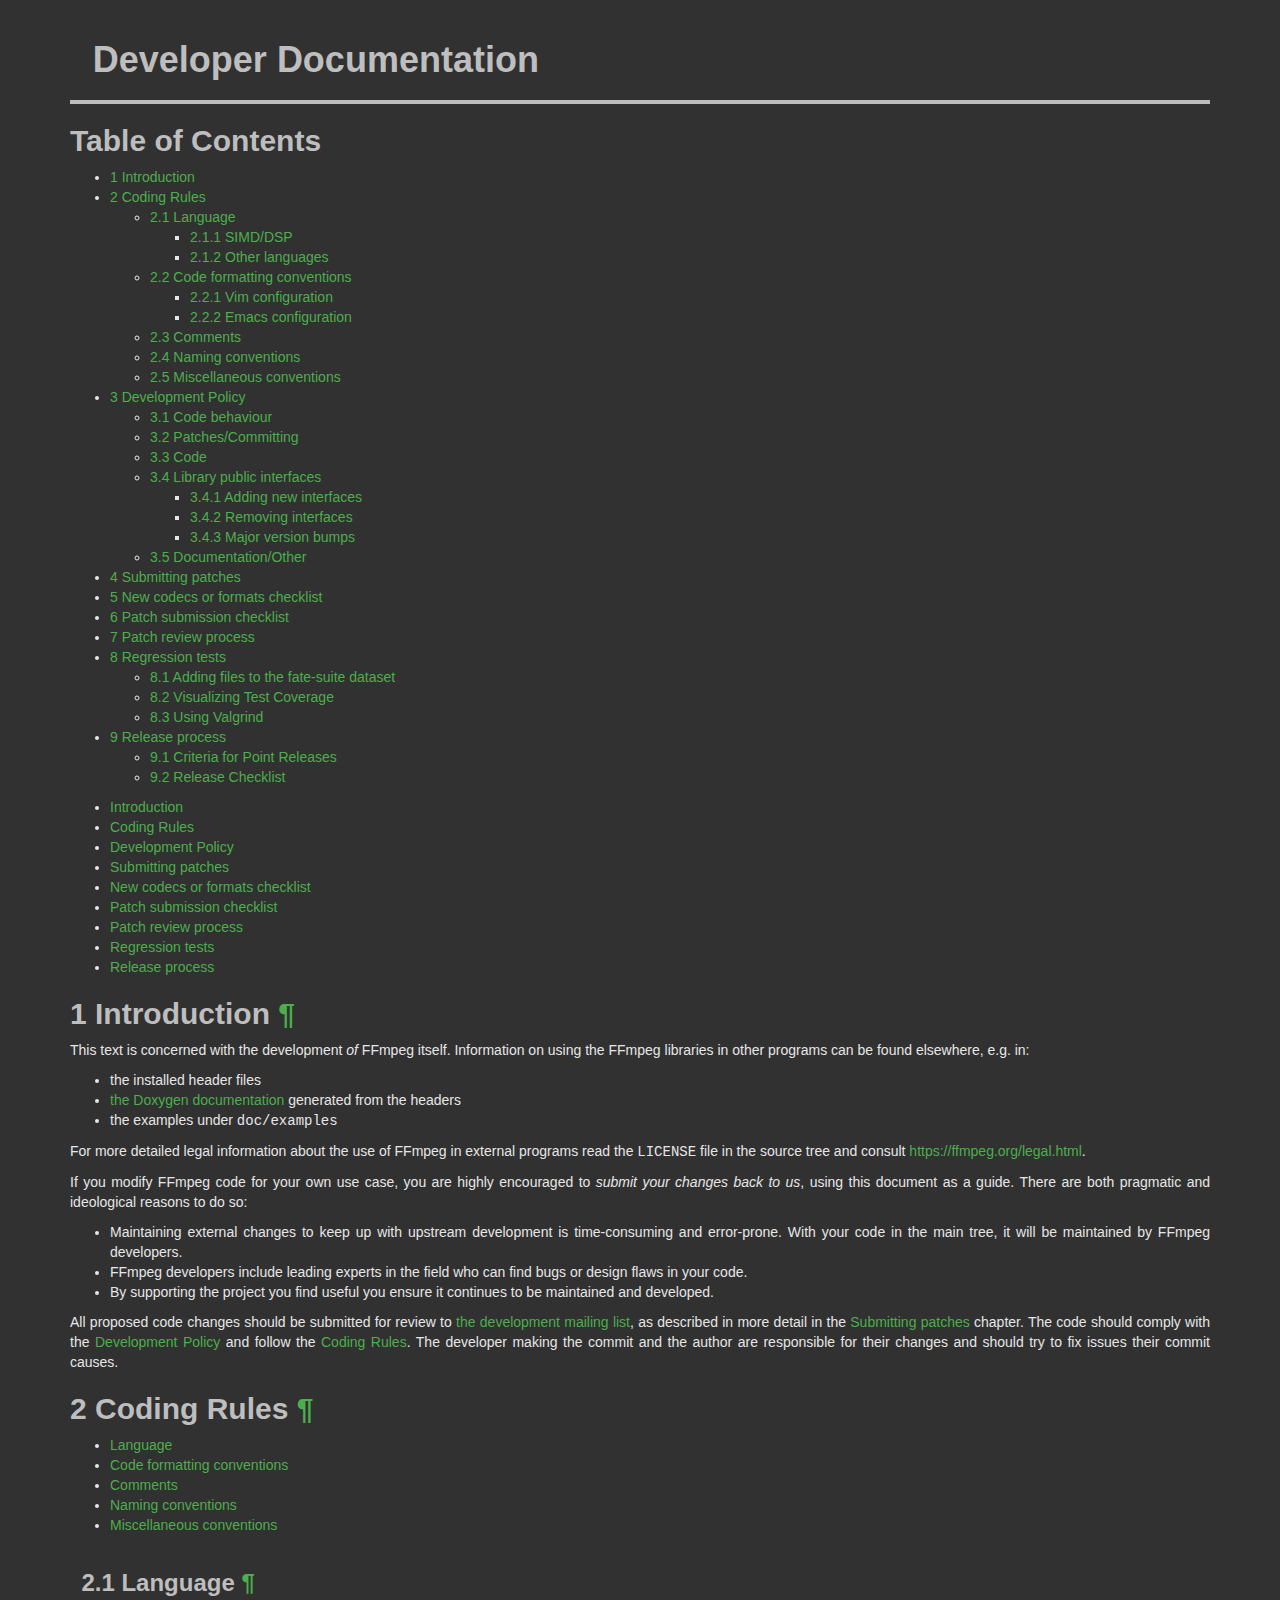
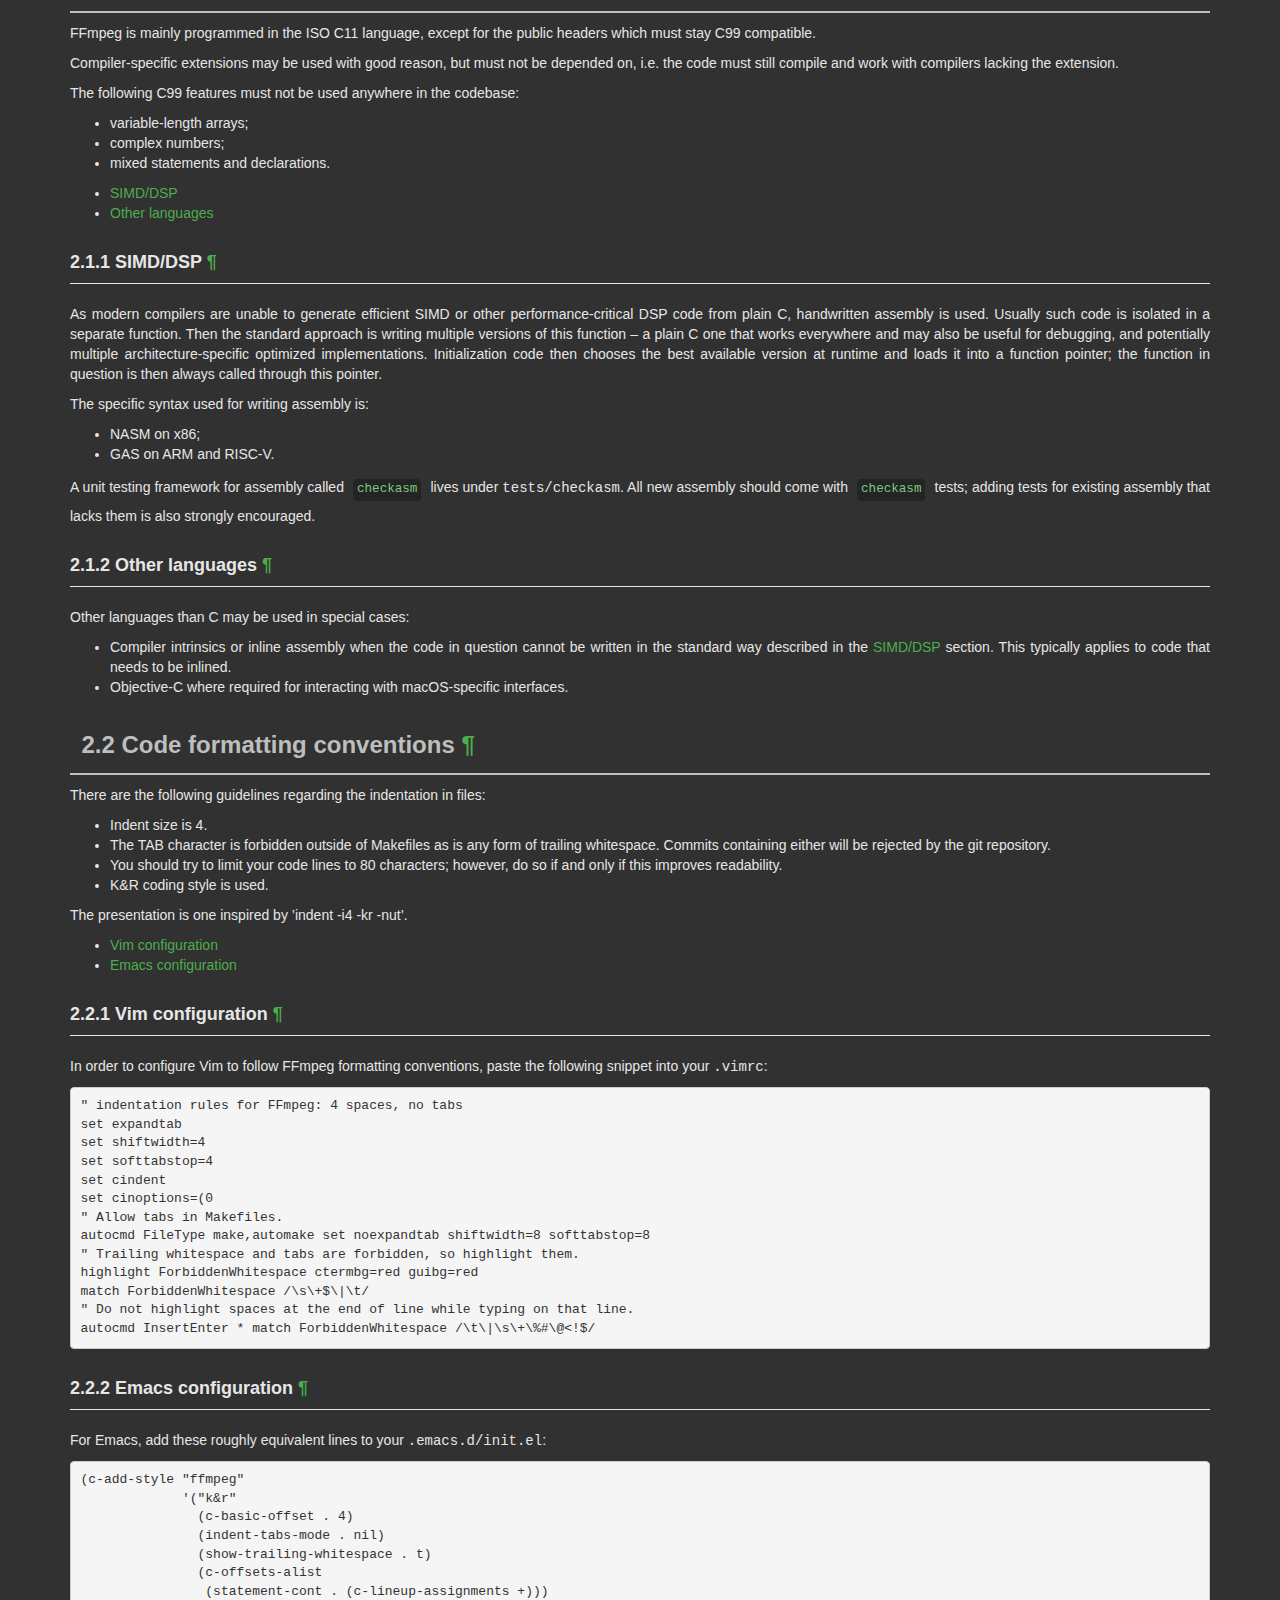
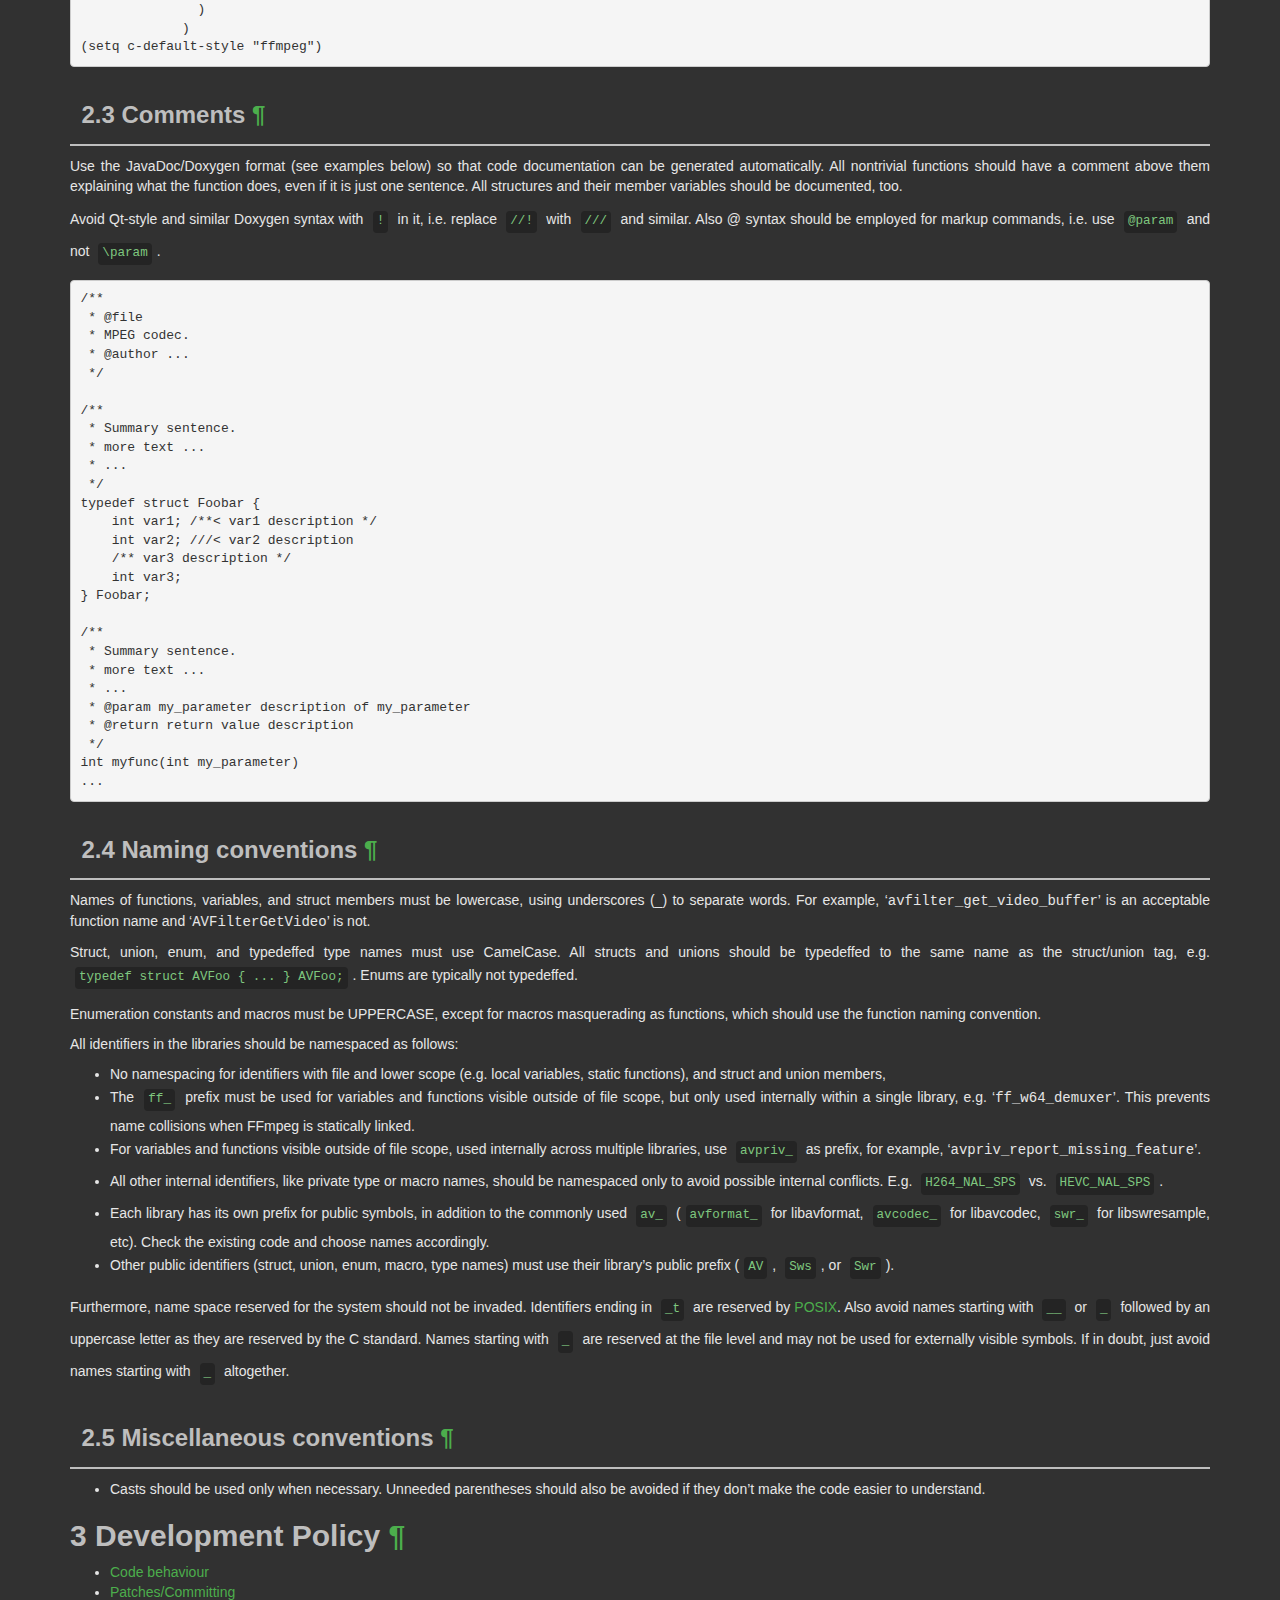
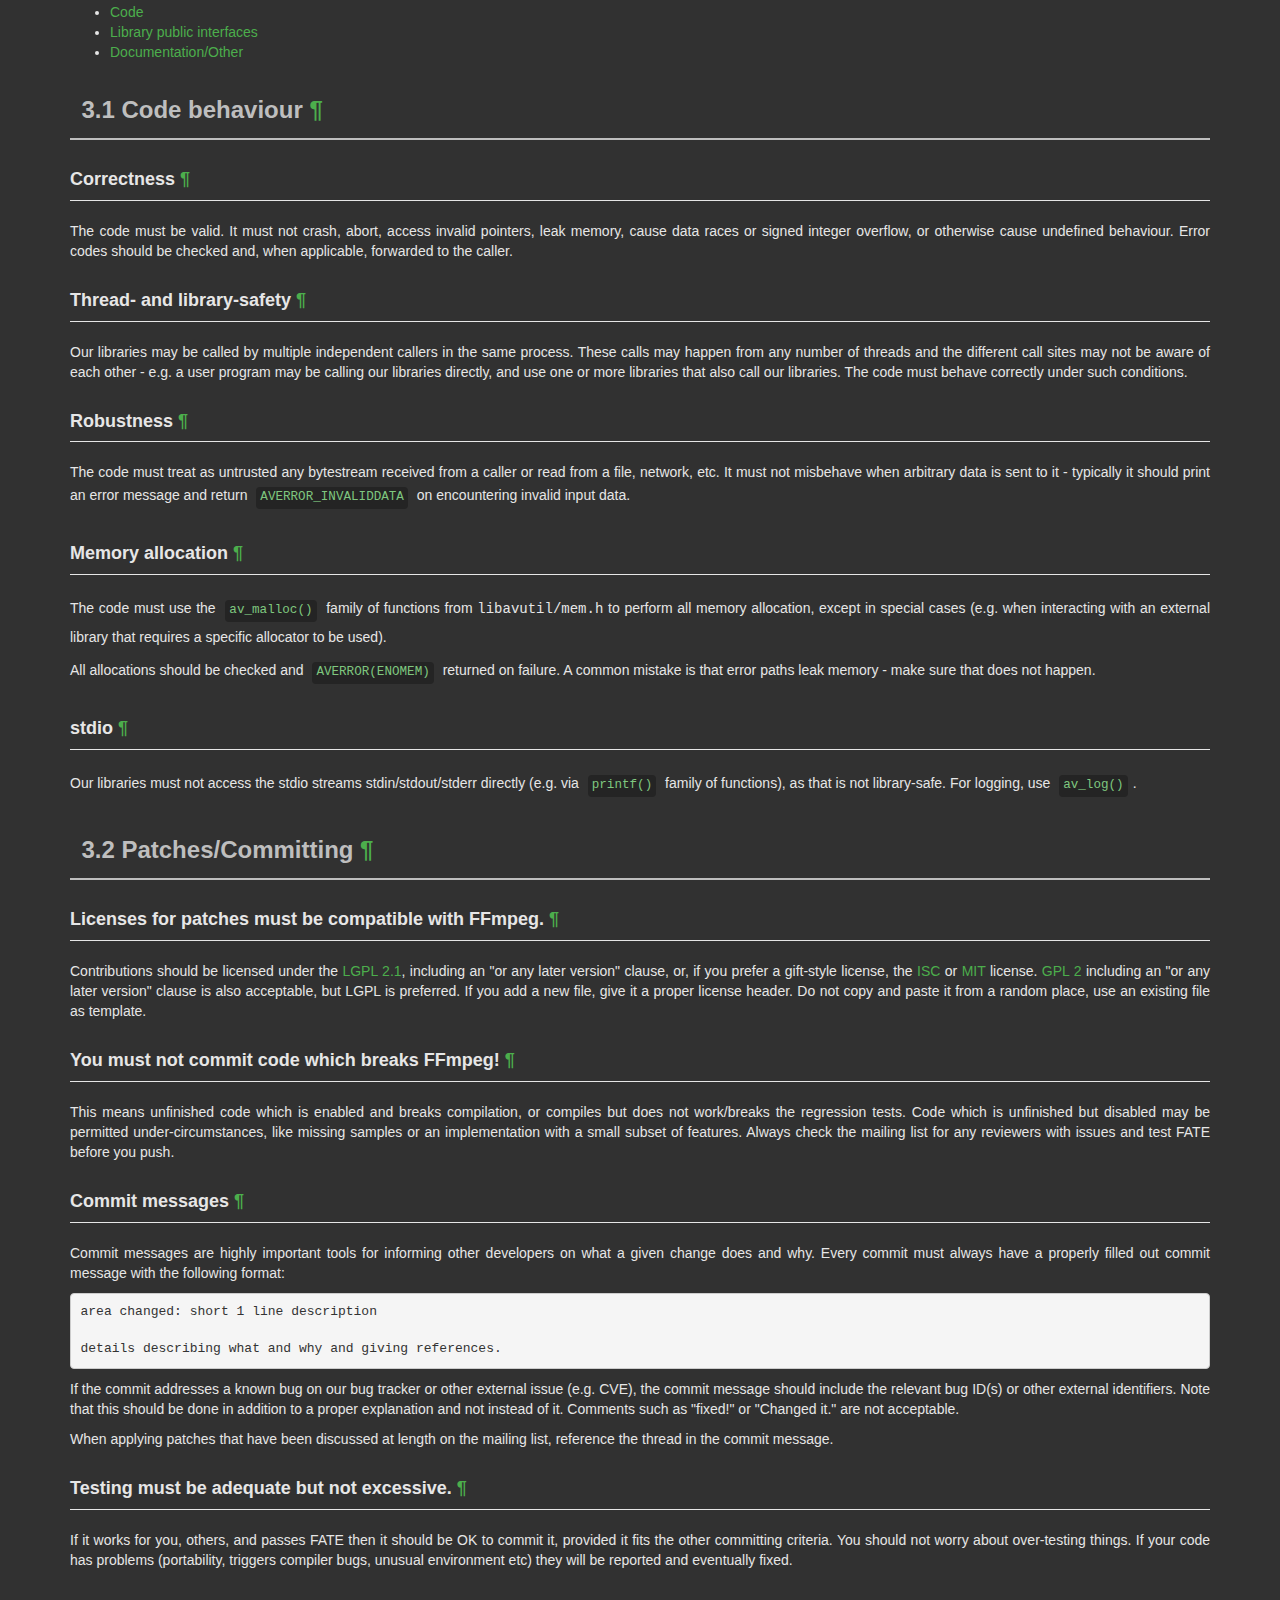
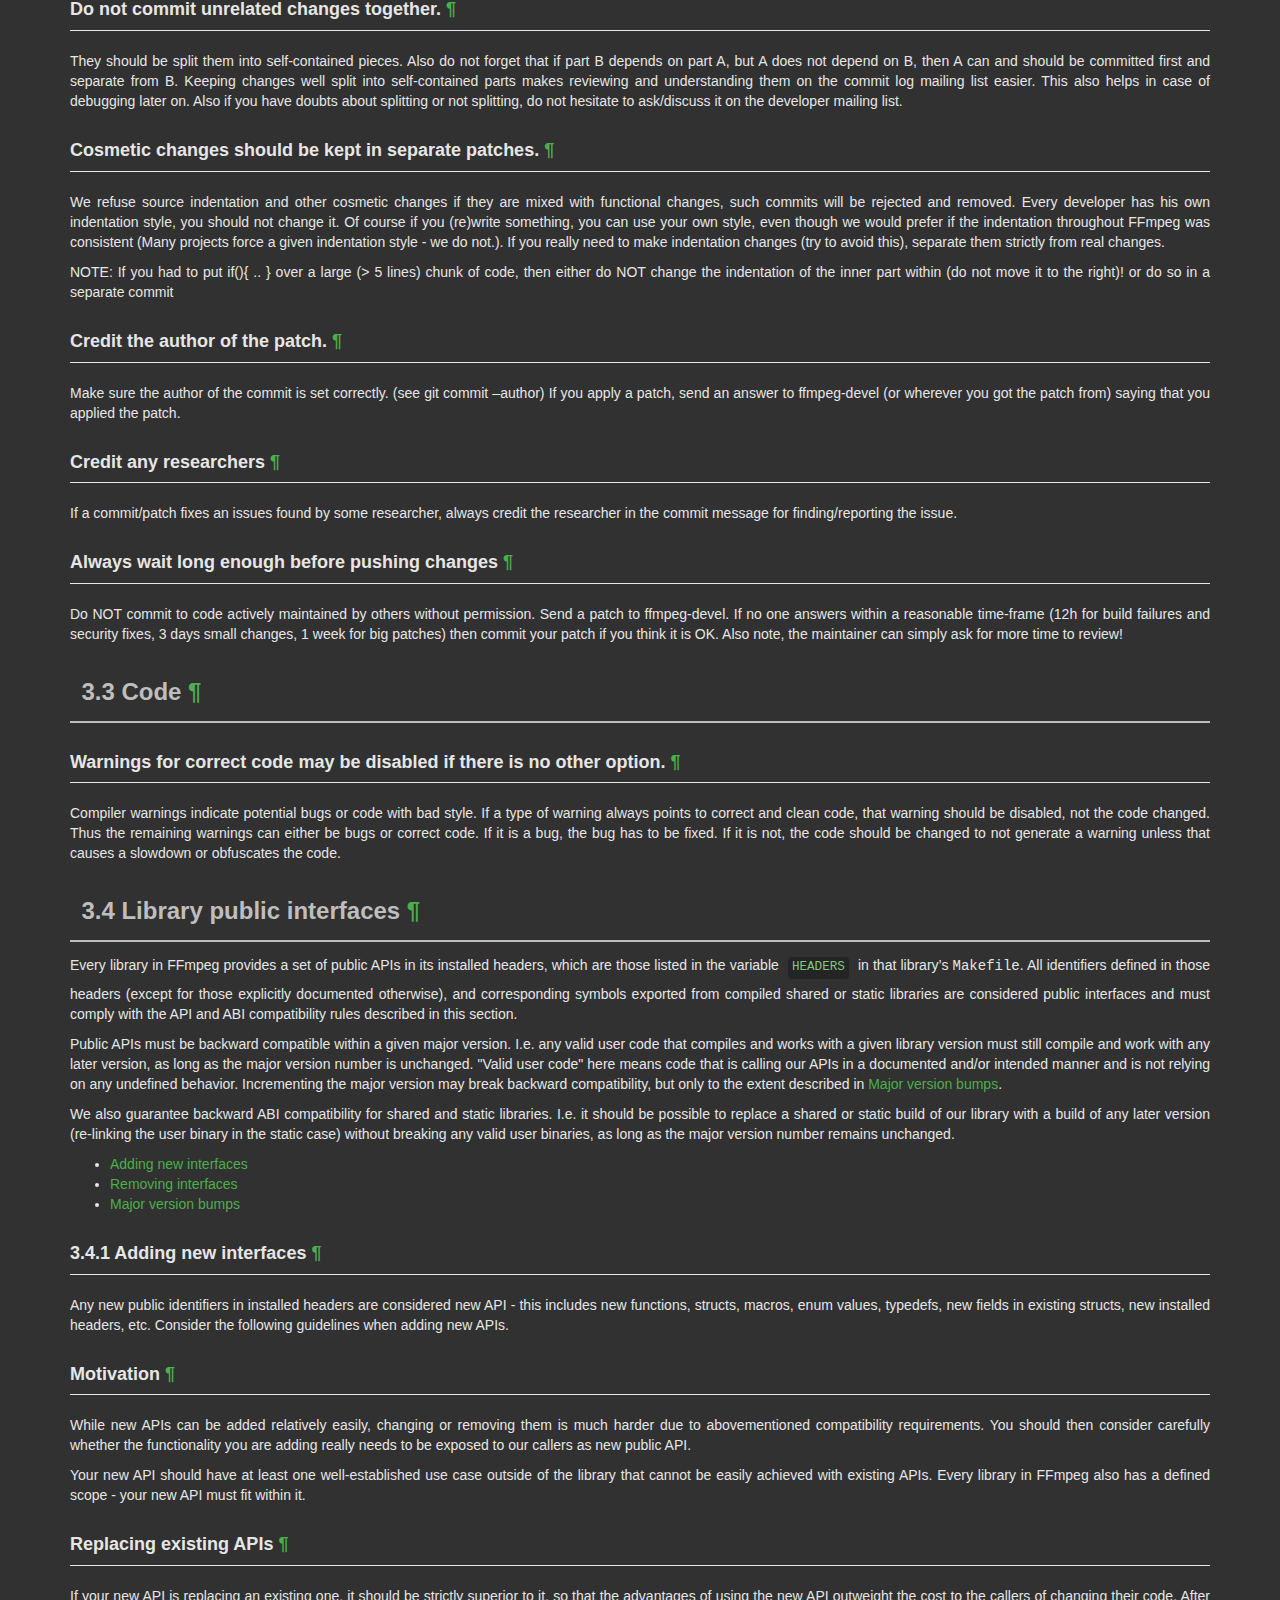
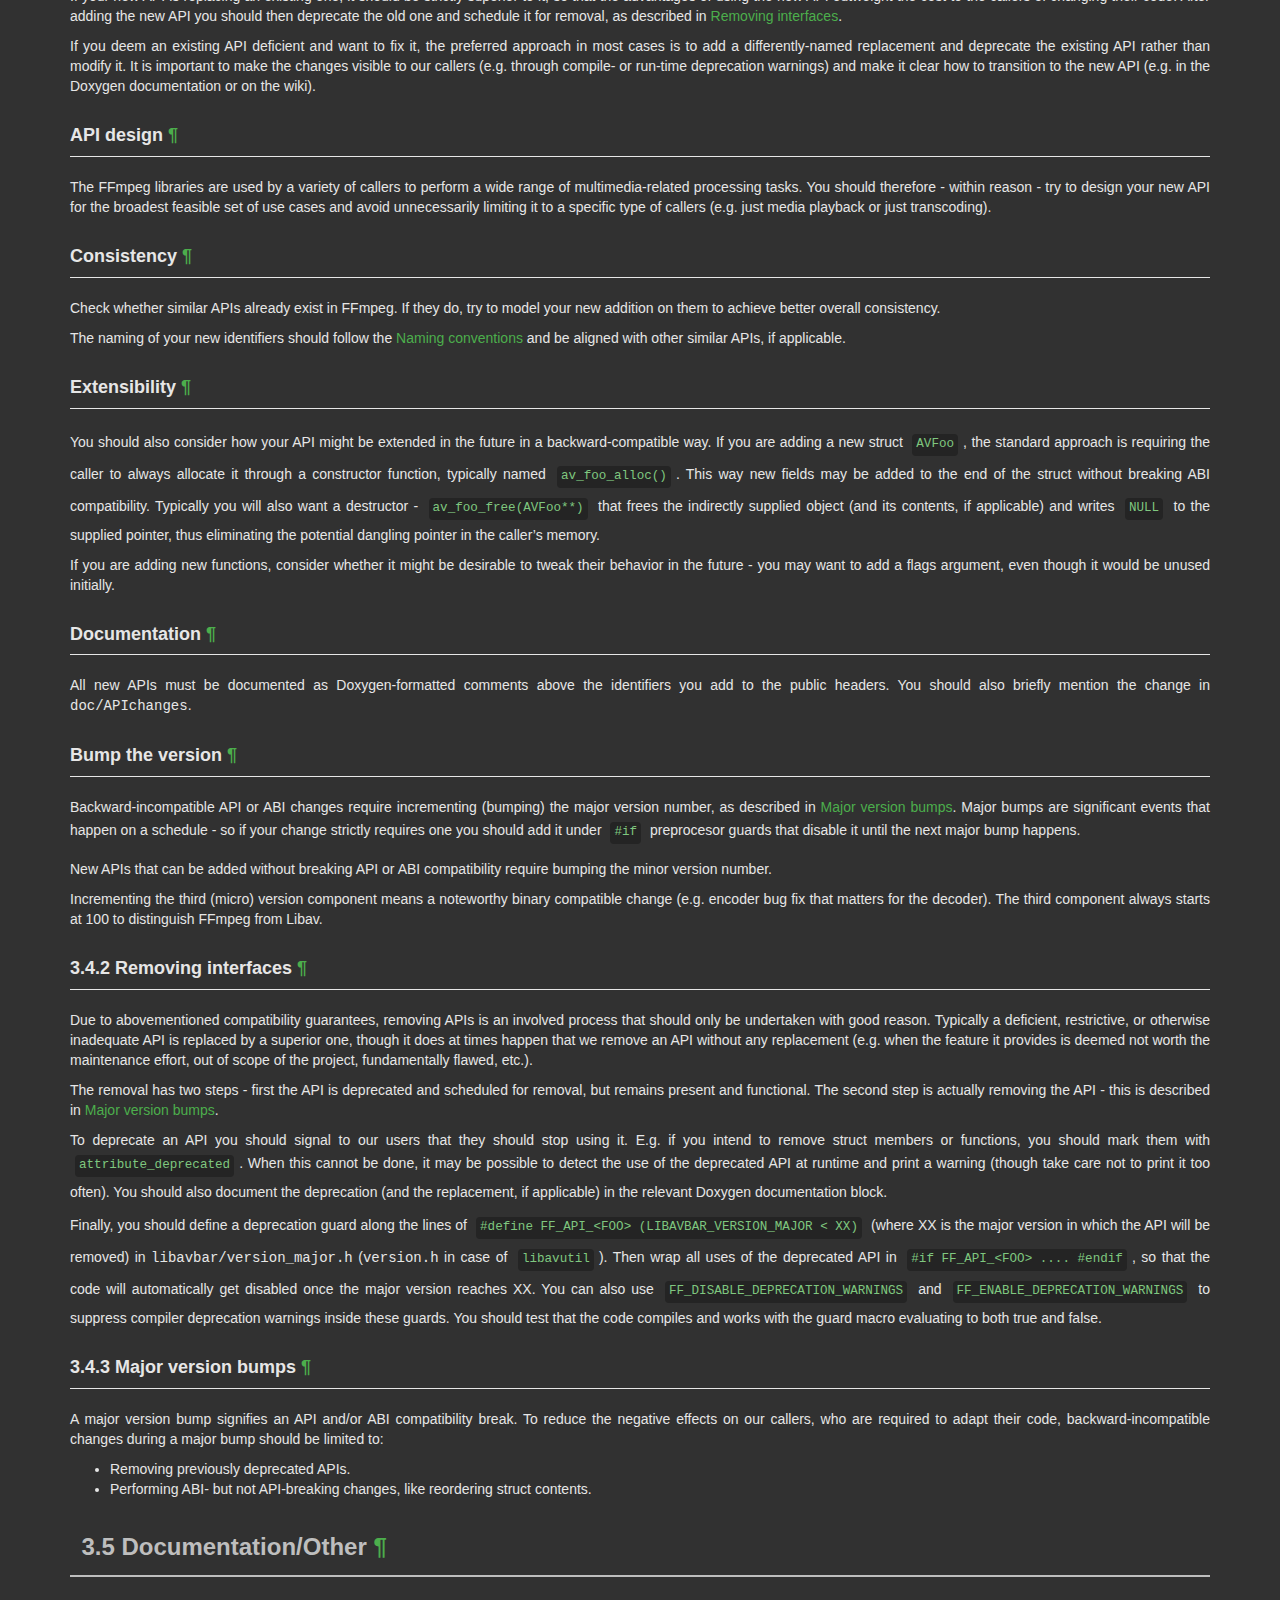
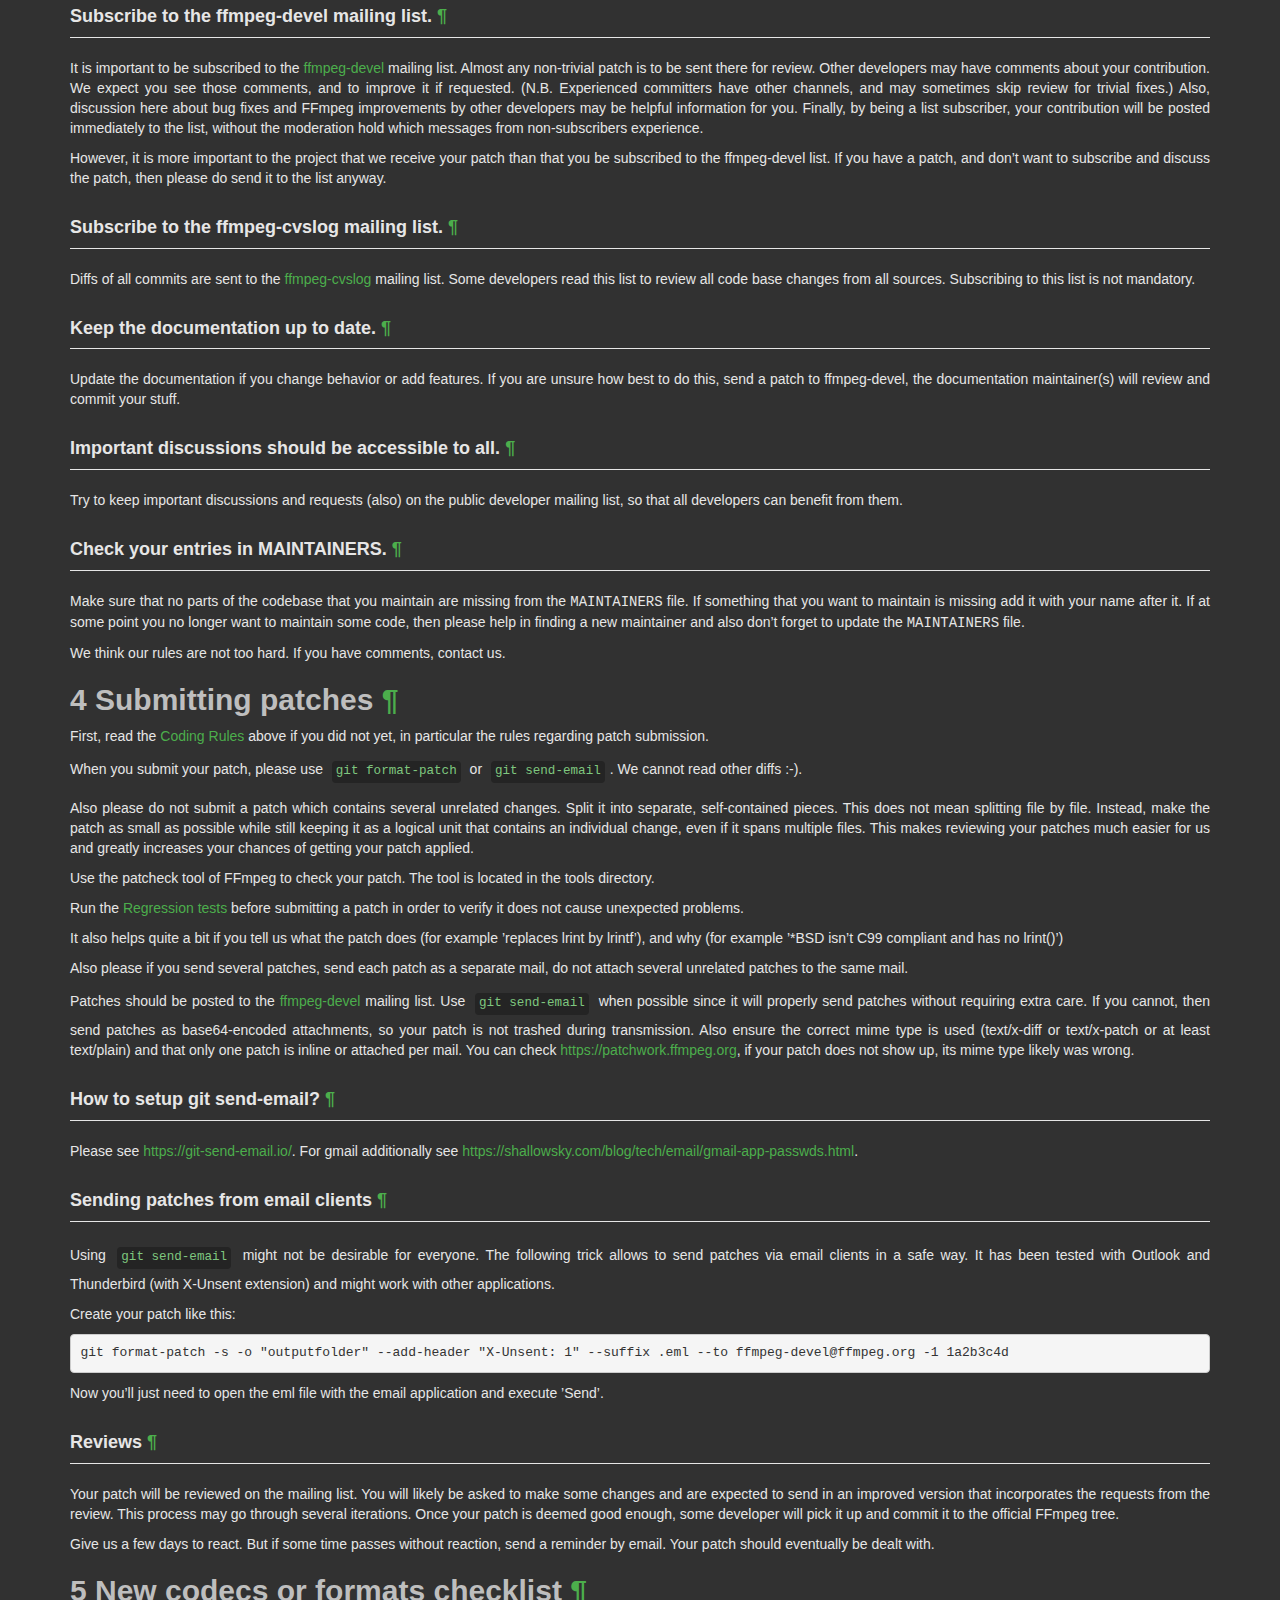
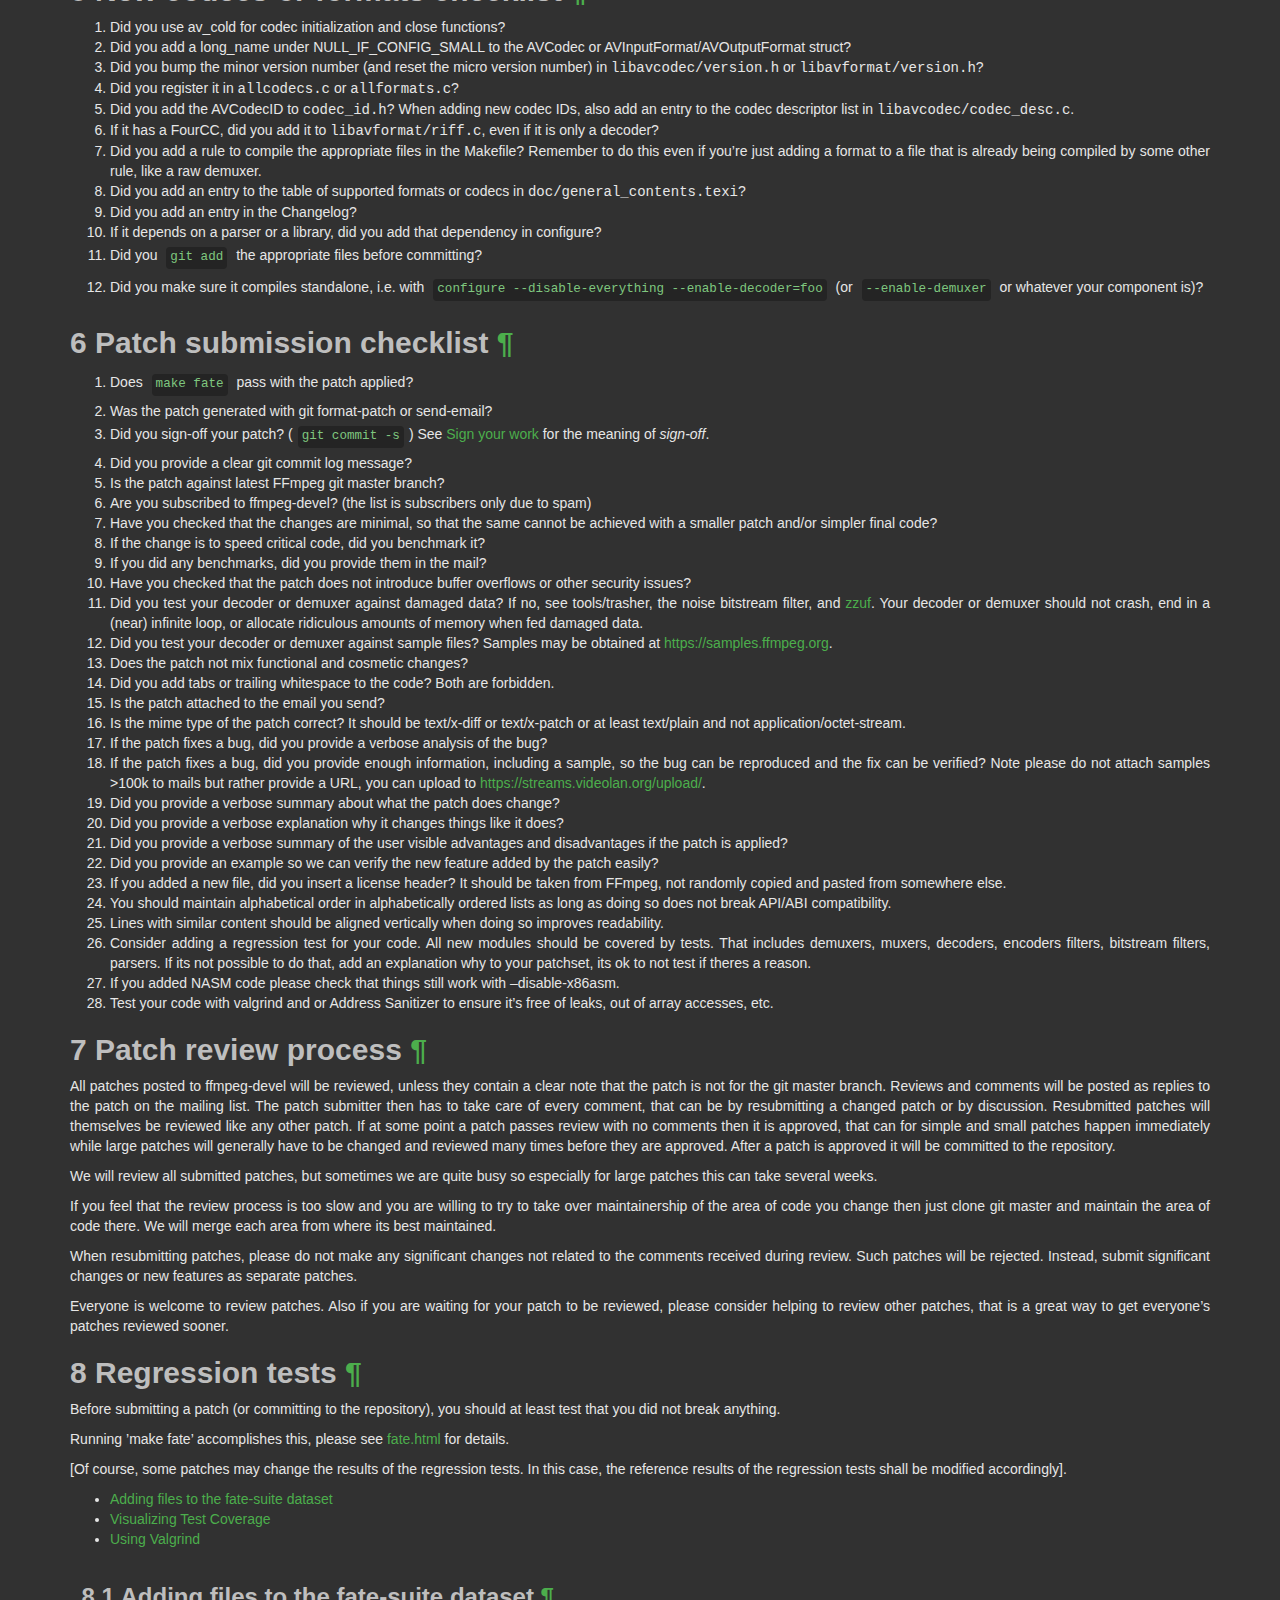
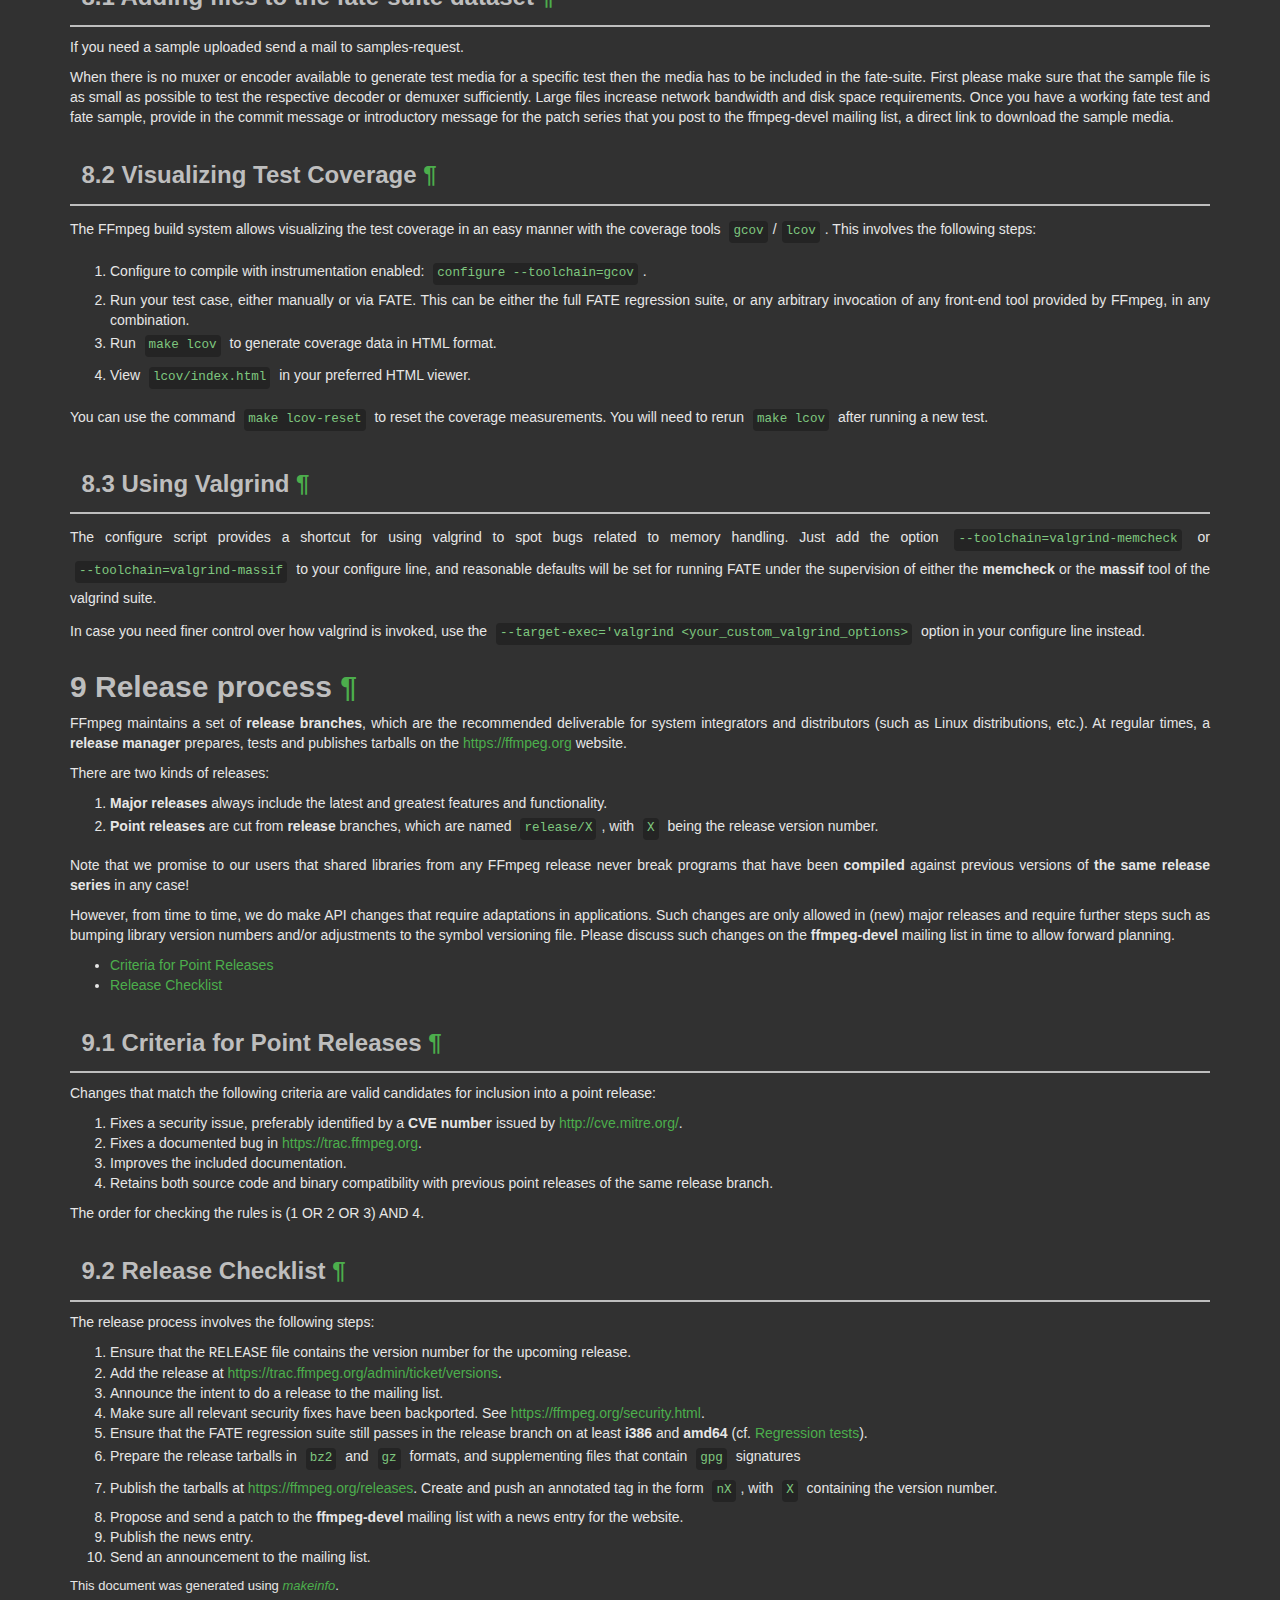
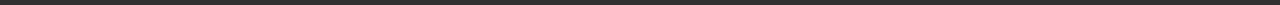
==== ffmpeg/doc/developer.html @ b0b139cc "update: include ffmpeg inside package" ====
<!DOCTYPE html PUBLIC "-//W3C//DTD HTML 4.01 Transitional//EN" "http://www.w3.org/TR/html4/loose.dtd">
<html>
<!-- Created by , GNU Texinfo 7.1 -->
  <head>
    <meta charset="utf-8">
    <title>
      Developer Documentation
    </title>
    <meta name="viewport" content="width=device-width,initial-scale=1.0">
    <link rel="stylesheet" type="text/css" href="bootstrap.min.css">
    <link rel="stylesheet" type="text/css" href="style.min.css">
  </head>
  <body>
    <div class="container">
      <h1>
      Developer Documentation
      </h1>


<div class="top-level-extent" id="SEC_Top">

<div class="element-contents" id="SEC_Contents">
<h2 class="contents-heading">Table of Contents</h2>

<div class="contents">

<ul class="toc-numbered-mark">
  <li><a id="toc-Introduction" href="#Introduction">1 Introduction</a></li>
  <li><a id="toc-Coding-Rules-1" href="#Coding-Rules-1">2 Coding Rules</a>
  <ul class="toc-numbered-mark">
    <li><a id="toc-Language" href="#Language">2.1 Language</a>
    <ul class="toc-numbered-mark">
      <li><a id="toc-SIMD_002fDSP-1" href="#SIMD_002fDSP-1">2.1.1 SIMD/DSP</a></li>
      <li><a id="toc-Other-languages" href="#Other-languages">2.1.2 Other languages</a></li>
    </ul></li>
    <li><a id="toc-Code-formatting-conventions" href="#Code-formatting-conventions">2.2 Code formatting conventions</a>
    <ul class="toc-numbered-mark">
      <li><a id="toc-Vim-configuration" href="#Vim-configuration">2.2.1 Vim configuration</a></li>
      <li><a id="toc-Emacs-configuration" href="#Emacs-configuration">2.2.2 Emacs configuration</a></li>
    </ul></li>
    <li><a id="toc-Comments" href="#Comments">2.3 Comments</a></li>
    <li><a id="toc-Naming-conventions-1" href="#Naming-conventions-1">2.4 Naming conventions</a></li>
    <li><a id="toc-Miscellaneous-conventions" href="#Miscellaneous-conventions">2.5 Miscellaneous conventions</a></li>
  </ul></li>
  <li><a id="toc-Development-Policy-1" href="#Development-Policy-1">3 Development Policy</a>
  <ul class="toc-numbered-mark">
    <li><a id="toc-Code-behaviour" href="#Code-behaviour">3.1 Code behaviour</a></li>
    <li><a id="toc-Patches_002fCommitting" href="#Patches_002fCommitting">3.2 Patches/Committing</a></li>
    <li><a id="toc-Code" href="#Code">3.3 Code</a></li>
    <li><a id="toc-Library-public-interfaces" href="#Library-public-interfaces">3.4 Library public interfaces</a>
    <ul class="toc-numbered-mark">
      <li><a id="toc-Adding-new-interfaces" href="#Adding-new-interfaces">3.4.1 Adding new interfaces</a></li>
      <li><a id="toc-Removing-interfaces-1" href="#Removing-interfaces-1">3.4.2 Removing interfaces</a></li>
      <li><a id="toc-Major-version-bumps-1" href="#Major-version-bumps-1">3.4.3 Major version bumps</a></li>
    </ul></li>
    <li><a id="toc-Documentation_002fOther" href="#Documentation_002fOther">3.5 Documentation/Other</a></li>
  </ul></li>
  <li><a id="toc-Submitting-patches-1" href="#Submitting-patches-1">4 Submitting patches</a></li>
  <li><a id="toc-New-codecs-or-formats-checklist" href="#New-codecs-or-formats-checklist">5 New codecs or formats checklist</a></li>
  <li><a id="toc-Patch-submission-checklist" href="#Patch-submission-checklist">6 Patch submission checklist</a></li>
  <li><a id="toc-Patch-review-process" href="#Patch-review-process">7 Patch review process</a></li>
  <li><a id="toc-Regression-tests-1" href="#Regression-tests-1">8 Regression tests</a>
  <ul class="toc-numbered-mark">
    <li><a id="toc-Adding-files-to-the-fate_002dsuite-dataset" href="#Adding-files-to-the-fate_002dsuite-dataset">8.1 Adding files to the fate-suite dataset</a></li>
    <li><a id="toc-Visualizing-Test-Coverage" href="#Visualizing-Test-Coverage">8.2 Visualizing Test Coverage</a></li>
    <li><a id="toc-Using-Valgrind" href="#Using-Valgrind">8.3 Using Valgrind</a></li>
  </ul></li>
  <li><a id="toc-Release-process-1" href="#Release-process-1">9 Release process</a>
  <ul class="toc-numbered-mark">
    <li><a id="toc-Criteria-for-Point-Releases-1" href="#Criteria-for-Point-Releases-1">9.1 Criteria for Point Releases</a></li>
    <li><a id="toc-Release-Checklist" href="#Release-Checklist">9.2 Release Checklist</a></li>
  </ul></li>
</ul>
</div>
</div>

<ul class="mini-toc">
<li><a href="#Introduction" accesskey="1">Introduction</a></li>
<li><a href="#Coding-Rules-1" accesskey="2">Coding Rules</a></li>
<li><a href="#Development-Policy-1" accesskey="3">Development Policy</a></li>
<li><a href="#Submitting-patches-1" accesskey="4">Submitting patches</a></li>
<li><a href="#New-codecs-or-formats-checklist" accesskey="5">New codecs or formats checklist</a></li>
<li><a href="#Patch-submission-checklist" accesskey="6">Patch submission checklist</a></li>
<li><a href="#Patch-review-process" accesskey="7">Patch review process</a></li>
<li><a href="#Regression-tests-1" accesskey="8">Regression tests</a></li>
<li><a href="#Release-process-1" accesskey="9">Release process</a></li>
</ul>
<div class="chapter-level-extent" id="Introduction">
<h2 class="chapter"><span>1 Introduction<a class="copiable-link" href="#Introduction"> &para;</a></span></h2>

<p>This text is concerned with the development <em class="emph">of</em> FFmpeg itself. Information
on using the FFmpeg libraries in other programs can be found elsewhere, e.g. in:
</p><ul class="itemize mark-bullet">
<li>the installed header files
</li><li><a class="url" href="http://ffmpeg.org/doxygen/trunk/index.html">the Doxygen documentation</a>
generated from the headers
</li><li>the examples under <samp class="file">doc/examples</samp>
</li></ul>

<p>For more detailed legal information about the use of FFmpeg in
external programs read the <samp class="file">LICENSE</samp> file in the source tree and
consult <a class="url" href="https://ffmpeg.org/legal.html">https://ffmpeg.org/legal.html</a>.
</p>
<p>If you modify FFmpeg code for your own use case, you are highly encouraged to
<em class="emph">submit your changes back to us</em>, using this document as a guide. There are
both pragmatic and ideological reasons to do so:
</p><ul class="itemize mark-bullet">
<li>Maintaining external changes to keep up with upstream development is
time-consuming and error-prone. With your code in the main tree, it will be
maintained by FFmpeg developers.
</li><li>FFmpeg developers include leading experts in the field who can find bugs or
design flaws in your code.
</li><li>By supporting the project you find useful you ensure it continues to be
maintained and developed.
</li></ul>

<p>All proposed code changes should be submitted for review to
<a class="url" href="mailto:ffmpeg-devel@ffmpeg.org">the development mailing list</a>, as
described in more detail in the <a class="ref" href="#Submitting-patches">Submitting patches</a> chapter. The code
should comply with the <a class="ref" href="#Development-Policy">Development Policy</a> and follow the <a class="ref" href="#Coding-Rules">Coding Rules</a>.
The developer making the commit and the author are responsible for their changes
and should try to fix issues their commit causes.
</p>
<a class="anchor" id="Coding-Rules"></a></div>
<div class="chapter-level-extent" id="Coding-Rules-1">
<h2 class="chapter"><span>2 Coding Rules<a class="copiable-link" href="#Coding-Rules-1"> &para;</a></span></h2>

<ul class="mini-toc">
<li><a href="#Language" accesskey="1">Language</a></li>
<li><a href="#Code-formatting-conventions" accesskey="2">Code formatting conventions</a></li>
<li><a href="#Comments" accesskey="3">Comments</a></li>
<li><a href="#Naming-conventions-1" accesskey="4">Naming conventions</a></li>
<li><a href="#Miscellaneous-conventions" accesskey="5">Miscellaneous conventions</a></li>
</ul>
<div class="section-level-extent" id="Language">
<h3 class="section"><span>2.1 Language<a class="copiable-link" href="#Language"> &para;</a></span></h3>

<p>FFmpeg is mainly programmed in the ISO C11 language, except for the public
headers which must stay C99 compatible.
</p>
<p>Compiler-specific extensions may be used with good reason, but must not be
depended on, i.e. the code must still compile and work with compilers lacking
the extension.
</p>
<p>The following C99 features must not be used anywhere in the codebase:
</p><ul class="itemize mark-bullet">
<li>variable-length arrays;

</li><li>complex numbers;

</li><li>mixed statements and declarations.
</li></ul>

<ul class="mini-toc">
<li><a href="#SIMD_002fDSP-1" accesskey="1">SIMD/DSP</a></li>
<li><a href="#Other-languages" accesskey="2">Other languages</a></li>
</ul>
<div class="subsection-level-extent" id="SIMD_002fDSP-1">
<h4 class="subsection"><span>2.1.1 SIMD/DSP<a class="copiable-link" href="#SIMD_002fDSP-1"> &para;</a></span></h4>
<a class="anchor" id="SIMD_002fDSP"></a>
<p>As modern compilers are unable to generate efficient SIMD or other
performance-critical DSP code from plain C, handwritten assembly is used.
Usually such code is isolated in a separate function. Then the standard approach
is writing multiple versions of this function – a plain C one that works
everywhere and may also be useful for debugging, and potentially multiple
architecture-specific optimized implementations. Initialization code then
chooses the best available version at runtime and loads it into a function
pointer; the function in question is then always called through this pointer.
</p>
<p>The specific syntax used for writing assembly is:
</p><ul class="itemize mark-bullet">
<li>NASM on x86;

</li><li>GAS on ARM and RISC-V.
</li></ul>

<p>A unit testing framework for assembly called <code class="code">checkasm</code> lives under
<samp class="file">tests/checkasm</samp>. All new assembly should come with <code class="code">checkasm</code> tests;
adding tests for existing assembly that lacks them is also strongly encouraged.
</p>
</div>
<div class="subsection-level-extent" id="Other-languages">
<h4 class="subsection"><span>2.1.2 Other languages<a class="copiable-link" href="#Other-languages"> &para;</a></span></h4>

<p>Other languages than C may be used in special cases:
</p><ul class="itemize mark-bullet">
<li>Compiler intrinsics or inline assembly when the code in question cannot be
written in the standard way described in the <a class="ref" href="#SIMD_002fDSP">SIMD/DSP</a> section. This
typically applies to code that needs to be inlined.

</li><li>Objective-C where required for interacting with macOS-specific interfaces.
</li></ul>

</div>
</div>
<div class="section-level-extent" id="Code-formatting-conventions">
<h3 class="section"><span>2.2 Code formatting conventions<a class="copiable-link" href="#Code-formatting-conventions"> &para;</a></span></h3>

<p>There are the following guidelines regarding the indentation in files:
</p>
<ul class="itemize mark-bullet">
<li>Indent size is 4.

</li><li>The TAB character is forbidden outside of Makefiles as is any
form of trailing whitespace. Commits containing either will be
rejected by the git repository.

</li><li>You should try to limit your code lines to 80 characters; however, do so if
and only if this improves readability.

</li><li>K&amp;R coding style is used.
</li></ul>
<p>The presentation is one inspired by &rsquo;indent -i4 -kr -nut&rsquo;.
</p>
<ul class="mini-toc">
<li><a href="#Vim-configuration" accesskey="1">Vim configuration</a></li>
<li><a href="#Emacs-configuration" accesskey="2">Emacs configuration</a></li>
</ul>
<div class="subsection-level-extent" id="Vim-configuration">
<h4 class="subsection"><span>2.2.1 Vim configuration<a class="copiable-link" href="#Vim-configuration"> &para;</a></span></h4>
<p>In order to configure Vim to follow FFmpeg formatting conventions, paste
the following snippet into your <samp class="file">.vimrc</samp>:
</p><div class="example">
<pre class="example-preformatted">&quot; indentation rules for FFmpeg: 4 spaces, no tabs
set expandtab
set shiftwidth=4
set softtabstop=4
set cindent
set cinoptions=(0
&quot; Allow tabs in Makefiles.
autocmd FileType make,automake set noexpandtab shiftwidth=8 softtabstop=8
&quot; Trailing whitespace and tabs are forbidden, so highlight them.
highlight ForbiddenWhitespace ctermbg=red guibg=red
match ForbiddenWhitespace /\s\+$\|\t/
&quot; Do not highlight spaces at the end of line while typing on that line.
autocmd InsertEnter * match ForbiddenWhitespace /\t\|\s\+\%#\@&lt;!$/
</pre></div>

</div>
<div class="subsection-level-extent" id="Emacs-configuration">
<h4 class="subsection"><span>2.2.2 Emacs configuration<a class="copiable-link" href="#Emacs-configuration"> &para;</a></span></h4>
<p>For Emacs, add these roughly equivalent lines to your <samp class="file">.emacs.d/init.el</samp>:
</p><div class="example lisp">
<pre class="lisp-preformatted">(c-add-style &quot;ffmpeg&quot;
             '(&quot;k&amp;r&quot;
               (c-basic-offset . 4)
               (indent-tabs-mode . nil)
               (show-trailing-whitespace . t)
               (c-offsets-alist
                (statement-cont . (c-lineup-assignments +)))
               )
             )
(setq c-default-style &quot;ffmpeg&quot;)
</pre></div>

</div>
</div>
<div class="section-level-extent" id="Comments">
<h3 class="section"><span>2.3 Comments<a class="copiable-link" href="#Comments"> &para;</a></span></h3>
<p>Use the JavaDoc/Doxygen  format (see examples below) so that code documentation
can be generated automatically. All nontrivial functions should have a comment
above them explaining what the function does, even if it is just one sentence.
All structures and their member variables should be documented, too.
</p>
<p>Avoid Qt-style and similar Doxygen syntax with <code class="code">!</code> in it, i.e. replace
<code class="code">//!</code> with <code class="code">///</code> and similar.  Also @ syntax should be employed
for markup commands, i.e. use <code class="code">@param</code> and not <code class="code">\param</code>.
</p>
<div class="example">
<pre class="example-preformatted">/**
 * @file
 * MPEG codec.
 * @author ...
 */

/**
 * Summary sentence.
 * more text ...
 * ...
 */
typedef struct Foobar {
    int var1; /**&lt; var1 description */
    int var2; ///&lt; var2 description
    /** var3 description */
    int var3;
} Foobar;

/**
 * Summary sentence.
 * more text ...
 * ...
 * @param my_parameter description of my_parameter
 * @return return value description
 */
int myfunc(int my_parameter)
...
</pre></div>

<a class="anchor" id="Naming-conventions"></a></div>
<div class="section-level-extent" id="Naming-conventions-1">
<h3 class="section"><span>2.4 Naming conventions<a class="copiable-link" href="#Naming-conventions-1"> &para;</a></span></h3>

<p>Names of functions, variables, and struct members must be lowercase, using
underscores (_) to separate words. For example, &lsquo;<samp class="samp">avfilter_get_video_buffer</samp>&rsquo;
is an acceptable function name and &lsquo;<samp class="samp">AVFilterGetVideo</samp>&rsquo; is not.
</p>
<p>Struct, union, enum, and typedeffed type names must use CamelCase. All structs
and unions should be typedeffed to the same name as the struct/union tag, e.g.
<code class="code">typedef struct AVFoo { ... } AVFoo;</code>. Enums are typically not
typedeffed.
</p>
<p>Enumeration constants and macros must be UPPERCASE, except for macros
masquerading as functions, which should use the function naming convention.
</p>
<p>All identifiers in the libraries should be namespaced as follows:
</p><ul class="itemize mark-bullet">
<li>No namespacing for identifiers with file and lower scope (e.g. local variables,
static functions), and struct and union members,

</li><li>The <code class="code">ff_</code> prefix must be used for variables and functions visible outside
of file scope, but only used internally within a single library, e.g.
&lsquo;<samp class="samp">ff_w64_demuxer</samp>&rsquo;. This prevents name collisions when FFmpeg is statically
linked.

</li><li>For variables and functions visible outside of file scope, used internally
across multiple libraries, use <code class="code">avpriv_</code> as prefix, for example,
&lsquo;<samp class="samp">avpriv_report_missing_feature</samp>&rsquo;.

</li><li>All other internal identifiers, like private type or macro names, should be
namespaced only to avoid possible internal conflicts. E.g. <code class="code">H264_NAL_SPS</code>
vs. <code class="code">HEVC_NAL_SPS</code>.

</li><li>Each library has its own prefix for public symbols, in addition to the
commonly used <code class="code">av_</code> (<code class="code">avformat_</code> for libavformat,
<code class="code">avcodec_</code> for libavcodec, <code class="code">swr_</code> for libswresample, etc).
Check the existing code and choose names accordingly.

</li><li>Other public identifiers (struct, union, enum, macro, type names) must use their
library&rsquo;s public prefix (<code class="code">AV</code>, <code class="code">Sws</code>, or <code class="code">Swr</code>).
</li></ul>

<p>Furthermore, name space reserved for the system should not be invaded.
Identifiers ending in <code class="code">_t</code> are reserved by
<a class="url" href="http://pubs.opengroup.org/onlinepubs/007904975/functions/xsh_chap02_02.html#tag_02_02_02">POSIX</a>.
Also avoid names starting with <code class="code">__</code> or <code class="code">_</code> followed by an uppercase
letter as they are reserved by the C standard. Names starting with <code class="code">_</code>
are reserved at the file level and may not be used for externally visible
symbols. If in doubt, just avoid names starting with <code class="code">_</code> altogether.
</p>
</div>
<div class="section-level-extent" id="Miscellaneous-conventions">
<h3 class="section"><span>2.5 Miscellaneous conventions<a class="copiable-link" href="#Miscellaneous-conventions"> &para;</a></span></h3>

<ul class="itemize mark-bullet">
<li>Casts should be used only when necessary. Unneeded parentheses
should also be avoided if they don&rsquo;t make the code easier to understand.
</li></ul>

<a class="anchor" id="Development-Policy"></a></div>
</div>
<div class="chapter-level-extent" id="Development-Policy-1">
<h2 class="chapter"><span>3 Development Policy<a class="copiable-link" href="#Development-Policy-1"> &para;</a></span></h2>

<ul class="mini-toc">
<li><a href="#Code-behaviour" accesskey="1">Code behaviour</a></li>
<li><a href="#Patches_002fCommitting" accesskey="2">Patches/Committing</a></li>
<li><a href="#Code" accesskey="3">Code</a></li>
<li><a href="#Library-public-interfaces" accesskey="4">Library public interfaces</a></li>
<li><a href="#Documentation_002fOther" accesskey="5">Documentation/Other</a></li>
</ul>
<div class="section-level-extent" id="Code-behaviour">
<h3 class="section"><span>3.1 Code behaviour<a class="copiable-link" href="#Code-behaviour"> &para;</a></span></h3>

<h4 class="subheading" id="Correctness"><span>Correctness<a class="copiable-link" href="#Correctness"> &para;</a></span></h4>
<p>The code must be valid. It must not crash, abort, access invalid pointers, leak
memory, cause data races or signed integer overflow, or otherwise cause
undefined behaviour. Error codes should be checked and, when applicable,
forwarded to the caller.
</p>
<h4 class="subheading" id="Thread_002d-and-library_002dsafety"><span>Thread- and library-safety<a class="copiable-link" href="#Thread_002d-and-library_002dsafety"> &para;</a></span></h4>
<p>Our libraries may be called by multiple independent callers in the same process.
These calls may happen from any number of threads and the different call sites
may not be aware of each other - e.g. a user program may be calling our
libraries directly, and use one or more libraries that also call our libraries.
The code must behave correctly under such conditions.
</p>
<h4 class="subheading" id="Robustness"><span>Robustness<a class="copiable-link" href="#Robustness"> &para;</a></span></h4>
<p>The code must treat as untrusted any bytestream received from a caller or read
from a file, network, etc. It must not misbehave when arbitrary data is sent to
it - typically it should print an error message and return
<code class="code">AVERROR_INVALIDDATA</code> on encountering invalid input data.
</p>
<h4 class="subheading" id="Memory-allocation"><span>Memory allocation<a class="copiable-link" href="#Memory-allocation"> &para;</a></span></h4>
<p>The code must use the <code class="code">av_malloc()</code> family of functions from
<samp class="file">libavutil/mem.h</samp> to perform all memory allocation, except in special cases
(e.g. when interacting with an external library that requires a specific
allocator to be used).
</p>
<p>All allocations should be checked and <code class="code">AVERROR(ENOMEM)</code> returned on
failure. A common mistake is that error paths leak memory - make sure that does
not happen.
</p>
<h4 class="subheading" id="stdio"><span>stdio<a class="copiable-link" href="#stdio"> &para;</a></span></h4>
<p>Our libraries must not access the stdio streams stdin/stdout/stderr directly
(e.g. via <code class="code">printf()</code> family of functions), as that is not library-safe. For
logging, use <code class="code">av_log()</code>.
</p>
</div>
<div class="section-level-extent" id="Patches_002fCommitting">
<h3 class="section"><span>3.2 Patches/Committing<a class="copiable-link" href="#Patches_002fCommitting"> &para;</a></span></h3>
<h4 class="subheading" id="Licenses-for-patches-must-be-compatible-with-FFmpeg_002e"><span>Licenses for patches must be compatible with FFmpeg.<a class="copiable-link" href="#Licenses-for-patches-must-be-compatible-with-FFmpeg_002e"> &para;</a></span></h4>
<p>Contributions should be licensed under the
<a class="uref" href="http://www.gnu.org/licenses/lgpl-2.1.html">LGPL 2.1</a>,
including an &quot;or any later version&quot; clause, or, if you prefer
a gift-style license, the
<a class="uref" href="http://opensource.org/licenses/isc-license.txt">ISC</a> or
<a class="uref" href="http://mit-license.org/">MIT</a> license.
<a class="uref" href="http://www.gnu.org/licenses/gpl-2.0.html">GPL 2</a> including
an &quot;or any later version&quot; clause is also acceptable, but LGPL is
preferred.
If you add a new file, give it a proper license header. Do not copy and
paste it from a random place, use an existing file as template.
</p>
<h4 class="subheading" id="You-must-not-commit-code-which-breaks-FFmpeg_0021"><span>You must not commit code which breaks FFmpeg!<a class="copiable-link" href="#You-must-not-commit-code-which-breaks-FFmpeg_0021"> &para;</a></span></h4>
<p>This means unfinished code which is enabled and breaks compilation,
or compiles but does not work/breaks the regression tests. Code which
is unfinished but disabled may be permitted under-circumstances, like
missing samples or an implementation with a small subset of features.
Always check the mailing list for any reviewers with issues and test
FATE before you push.
</p>
<h4 class="subheading" id="Commit-messages"><span>Commit messages<a class="copiable-link" href="#Commit-messages"> &para;</a></span></h4>
<p>Commit messages are highly important tools for informing other developers on
what a given change does and why. Every commit must always have a properly
filled out commit message with the following format:
</p><div class="example">
<pre class="example-preformatted">area changed: short 1 line description

details describing what and why and giving references.
</pre></div>

<p>If the commit addresses a known bug on our bug tracker or other external issue
(e.g. CVE), the commit message should include the relevant bug ID(s) or other
external identifiers. Note that this should be done in addition to a proper
explanation and not instead of it. Comments such as &quot;fixed!&quot; or &quot;Changed it.&quot;
are not acceptable.
</p>
<p>When applying patches that have been discussed at length on the mailing list,
reference the thread in the commit message.
</p>
<h4 class="subheading" id="Testing-must-be-adequate-but-not-excessive_002e"><span>Testing must be adequate but not excessive.<a class="copiable-link" href="#Testing-must-be-adequate-but-not-excessive_002e"> &para;</a></span></h4>
<p>If it works for you, others, and passes FATE then it should be OK to commit
it, provided it fits the other committing criteria. You should not worry about
over-testing things. If your code has problems (portability, triggers
compiler bugs, unusual environment etc) they will be reported and eventually
fixed.
</p>
<h4 class="subheading" id="Do-not-commit-unrelated-changes-together_002e"><span>Do not commit unrelated changes together.<a class="copiable-link" href="#Do-not-commit-unrelated-changes-together_002e"> &para;</a></span></h4>
<p>They should be split them into self-contained pieces. Also do not forget
that if part B depends on part A, but A does not depend on B, then A can
and should be committed first and separate from B. Keeping changes well
split into self-contained parts makes reviewing and understanding them on
the commit log mailing list easier. This also helps in case of debugging
later on.
Also if you have doubts about splitting or not splitting, do not hesitate to
ask/discuss it on the developer mailing list.
</p>
<h4 class="subheading" id="Cosmetic-changes-should-be-kept-in-separate-patches_002e"><span>Cosmetic changes should be kept in separate patches.<a class="copiable-link" href="#Cosmetic-changes-should-be-kept-in-separate-patches_002e"> &para;</a></span></h4>
<p>We refuse source indentation and other cosmetic changes if they are mixed
with functional changes, such commits will be rejected and removed. Every
developer has his own indentation style, you should not change it. Of course
if you (re)write something, you can use your own style, even though we would
prefer if the indentation throughout FFmpeg was consistent (Many projects
force a given indentation style - we do not.). If you really need to make
indentation changes (try to avoid this), separate them strictly from real
changes.
</p>
<p>NOTE: If you had to put if(){ .. } over a large (&gt; 5 lines) chunk of code,
then either do NOT change the indentation of the inner part within (do not
move it to the right)! or do so in a separate commit
</p>
<h4 class="subheading" id="Credit-the-author-of-the-patch_002e"><span>Credit the author of the patch.<a class="copiable-link" href="#Credit-the-author-of-the-patch_002e"> &para;</a></span></h4>
<p>Make sure the author of the commit is set correctly. (see git commit &ndash;author)
If you apply a patch, send an
answer to ffmpeg-devel (or wherever you got the patch from) saying that
you applied the patch.
</p>
<h4 class="subheading" id="Credit-any-researchers"><span>Credit any researchers<a class="copiable-link" href="#Credit-any-researchers"> &para;</a></span></h4>
<p>If a commit/patch fixes an issues found by some researcher, always credit the
researcher in the commit message for finding/reporting the issue.
</p>
<h4 class="subheading" id="Always-wait-long-enough-before-pushing-changes"><span>Always wait long enough before pushing changes<a class="copiable-link" href="#Always-wait-long-enough-before-pushing-changes"> &para;</a></span></h4>
<p>Do NOT commit to code actively maintained by others without permission.
Send a patch to ffmpeg-devel. If no one answers within a reasonable
time-frame (12h for build failures and security fixes, 3 days small changes,
1 week for big patches) then commit your patch if you think it is OK.
Also note, the maintainer can simply ask for more time to review!
</p>
</div>
<div class="section-level-extent" id="Code">
<h3 class="section"><span>3.3 Code<a class="copiable-link" href="#Code"> &para;</a></span></h3>
<h4 class="subheading" id="Warnings-for-correct-code-may-be-disabled-if-there-is-no-other-option_002e"><span>Warnings for correct code may be disabled if there is no other option.<a class="copiable-link" href="#Warnings-for-correct-code-may-be-disabled-if-there-is-no-other-option_002e"> &para;</a></span></h4>
<p>Compiler warnings indicate potential bugs or code with bad style. If a type of
warning always points to correct and clean code, that warning should
be disabled, not the code changed.
Thus the remaining warnings can either be bugs or correct code.
If it is a bug, the bug has to be fixed. If it is not, the code should
be changed to not generate a warning unless that causes a slowdown
or obfuscates the code.
</p>
</div>
<div class="section-level-extent" id="Library-public-interfaces">
<h3 class="section"><span>3.4 Library public interfaces<a class="copiable-link" href="#Library-public-interfaces"> &para;</a></span></h3>
<p>Every library in FFmpeg provides a set of public APIs in its installed headers,
which are those listed in the variable <code class="code">HEADERS</code> in that library&rsquo;s
<samp class="file">Makefile</samp>. All identifiers defined in those headers (except for those
explicitly documented otherwise), and corresponding symbols exported from
compiled shared or static libraries are considered public interfaces and must
comply with the API and ABI compatibility rules described in this section.
</p>
<p>Public APIs must be backward compatible within a given major version. I.e. any
valid user code that compiles and works with a given library version must still
compile and work with any later version, as long as the major version number is
unchanged. &quot;Valid user code&quot; here means code that is calling our APIs in a
documented and/or intended manner and is not relying on any undefined behavior.
Incrementing the major version may break backward compatibility, but only to the
extent described in <a class="ref" href="#Major-version-bumps">Major version bumps</a>.
</p>
<p>We also guarantee backward ABI compatibility for shared and static libraries.
I.e. it should be possible to replace a shared or static build of our library
with a build of any later version (re-linking the user binary in the static
case) without breaking any valid user binaries, as long as the major version
number remains unchanged.
</p>
<ul class="mini-toc">
<li><a href="#Adding-new-interfaces" accesskey="1">Adding new interfaces</a></li>
<li><a href="#Removing-interfaces-1" accesskey="2">Removing interfaces</a></li>
<li><a href="#Major-version-bumps-1" accesskey="3">Major version bumps</a></li>
</ul>
<div class="subsection-level-extent" id="Adding-new-interfaces">
<h4 class="subsection"><span>3.4.1 Adding new interfaces<a class="copiable-link" href="#Adding-new-interfaces"> &para;</a></span></h4>
<p>Any new public identifiers in installed headers are considered new API - this
includes new functions, structs, macros, enum values, typedefs, new fields in
existing structs, new installed headers, etc. Consider the following
guidelines when adding new APIs.
</p>
<h4 class="subsubheading" id="Motivation"><span>Motivation<a class="copiable-link" href="#Motivation"> &para;</a></span></h4>
<p>While new APIs can be added relatively easily, changing or removing them is much
harder due to abovementioned compatibility requirements. You should then
consider carefully whether the functionality you are adding really needs to be
exposed to our callers as new public API.
</p>
<p>Your new API should have at least one well-established use case outside of the
library that cannot be easily achieved with existing APIs. Every library in
FFmpeg also has a defined scope - your new API must fit within it.
</p>
<h4 class="subsubheading" id="Replacing-existing-APIs"><span>Replacing existing APIs<a class="copiable-link" href="#Replacing-existing-APIs"> &para;</a></span></h4>
<p>If your new API is replacing an existing one, it should be strictly superior to
it, so that the advantages of using the new API outweight the cost to the
callers of changing their code. After adding the new API you should then
deprecate the old one and schedule it for removal, as described in
<a class="ref" href="#Removing-interfaces">Removing interfaces</a>.
</p>
<p>If you deem an existing API deficient and want to fix it, the preferred approach
in most cases is to add a differently-named replacement and deprecate the
existing API rather than modify it. It is important to make the changes visible
to our callers (e.g. through compile- or run-time deprecation warnings) and make
it clear how to transition to the new API (e.g. in the Doxygen documentation or
on the wiki).
</p>
<h4 class="subsubheading" id="API-design"><span>API design<a class="copiable-link" href="#API-design"> &para;</a></span></h4>
<p>The FFmpeg libraries are used by a variety of callers to perform a wide range of
multimedia-related processing tasks. You should therefore - within reason - try
to design your new API for the broadest feasible set of use cases and avoid
unnecessarily limiting it to a specific type of callers (e.g. just media
playback or just transcoding).
</p>
<h4 class="subsubheading" id="Consistency"><span>Consistency<a class="copiable-link" href="#Consistency"> &para;</a></span></h4>
<p>Check whether similar APIs already exist in FFmpeg. If they do, try to model
your new addition on them to achieve better overall consistency.
</p>
<p>The naming of your new identifiers should follow the <a class="ref" href="#Naming-conventions">Naming conventions</a>
and be aligned with other similar APIs, if applicable.
</p>
<h4 class="subsubheading" id="Extensibility"><span>Extensibility<a class="copiable-link" href="#Extensibility"> &para;</a></span></h4>
<p>You should also consider how your API might be extended in the future in a
backward-compatible way. If you are adding a new struct <code class="code">AVFoo</code>, the
standard approach is requiring the caller to always allocate it through a
constructor function, typically named <code class="code">av_foo_alloc()</code>. This way new fields
may be added to the end of the struct without breaking ABI compatibility.
Typically you will also want a destructor - <code class="code">av_foo_free(AVFoo**)</code> that
frees the indirectly supplied object (and its contents, if applicable) and
writes <code class="code">NULL</code> to the supplied pointer, thus eliminating the potential
dangling pointer in the caller&rsquo;s memory.
</p>
<p>If you are adding new functions, consider whether it might be desirable to tweak
their behavior in the future - you may want to add a flags argument, even though
it would be unused initially.
</p>
<h4 class="subsubheading" id="Documentation"><span>Documentation<a class="copiable-link" href="#Documentation"> &para;</a></span></h4>
<p>All new APIs must be documented as Doxygen-formatted comments above the
identifiers you add to the public headers. You should also briefly mention the
change in <samp class="file">doc/APIchanges</samp>.
</p>
<h4 class="subsubheading" id="Bump-the-version"><span>Bump the version<a class="copiable-link" href="#Bump-the-version"> &para;</a></span></h4>
<p>Backward-incompatible API or ABI changes require incrementing (bumping) the
major version number, as described in <a class="ref" href="#Major-version-bumps">Major version bumps</a>. Major
bumps are significant events that happen on a schedule - so if your change
strictly requires one you should add it under <code class="code">#if</code> preprocesor guards that
disable it until the next major bump happens.
</p>
<p>New APIs that can be added without breaking API or ABI compatibility require
bumping the minor version number.
</p>
<p>Incrementing the third (micro) version component means a noteworthy binary
compatible change (e.g. encoder bug fix that matters for the decoder). The third
component always starts at 100 to distinguish FFmpeg from Libav.
</p>
<a class="anchor" id="Removing-interfaces"></a></div>
<div class="subsection-level-extent" id="Removing-interfaces-1">
<h4 class="subsection"><span>3.4.2 Removing interfaces<a class="copiable-link" href="#Removing-interfaces-1"> &para;</a></span></h4>
<p>Due to abovementioned compatibility guarantees, removing APIs is an involved
process that should only be undertaken with good reason. Typically a deficient,
restrictive, or otherwise inadequate API is replaced by a superior one, though
it does at times happen that we remove an API without any replacement (e.g. when
the feature it provides is deemed not worth the maintenance effort, out of scope
of the project, fundamentally flawed, etc.).
</p>
<p>The removal has two steps - first the API is deprecated and scheduled for
removal, but remains present and functional. The second step is actually
removing the API - this is described in <a class="ref" href="#Major-version-bumps">Major version bumps</a>.
</p>
<p>To deprecate an API you should signal to our users that they should stop using
it. E.g. if you intend to remove struct members or functions, you should mark
them with <code class="code">attribute_deprecated</code>. When this cannot be done, it may be
possible to detect the use of the deprecated API at runtime and print a warning
(though take care not to print it too often). You should also document the
deprecation (and the replacement, if applicable) in the relevant Doxygen
documentation block.
</p>
<p>Finally, you should define a deprecation guard along the lines of
<code class="code">#define FF_API_&lt;FOO&gt; (LIBAVBAR_VERSION_MAJOR &lt; XX)</code> (where XX is the major
version in which the API will be removed) in <samp class="file">libavbar/version_major.h</samp>
(<samp class="file">version.h</samp> in case of <code class="code">libavutil</code>). Then wrap all uses of the
deprecated API in <code class="code">#if FF_API_&lt;FOO&gt; .... #endif</code>, so that the code will
automatically get disabled once the major version reaches XX. You can also use
<code class="code">FF_DISABLE_DEPRECATION_WARNINGS</code> and <code class="code">FF_ENABLE_DEPRECATION_WARNINGS</code>
to suppress compiler deprecation warnings inside these guards. You should test
that the code compiles and works with the guard macro evaluating to both true
and false.
</p>
<a class="anchor" id="Major-version-bumps"></a></div>
<div class="subsection-level-extent" id="Major-version-bumps-1">
<h4 class="subsection"><span>3.4.3 Major version bumps<a class="copiable-link" href="#Major-version-bumps-1"> &para;</a></span></h4>
<p>A major version bump signifies an API and/or ABI compatibility break. To reduce
the negative effects on our callers, who are required to adapt their code,
backward-incompatible changes during a major bump should be limited to:
</p><ul class="itemize mark-bullet">
<li>Removing previously deprecated APIs.

</li><li>Performing ABI- but not API-breaking changes, like reordering struct contents.
</li></ul>

</div>
</div>
<div class="section-level-extent" id="Documentation_002fOther">
<h3 class="section"><span>3.5 Documentation/Other<a class="copiable-link" href="#Documentation_002fOther"> &para;</a></span></h3>
<h4 class="subheading" id="Subscribe-to-the-ffmpeg_002ddevel-mailing-list_002e"><span>Subscribe to the ffmpeg-devel mailing list.<a class="copiable-link" href="#Subscribe-to-the-ffmpeg_002ddevel-mailing-list_002e"> &para;</a></span></h4>
<p>It is important to be subscribed to the
<a class="uref" href="https://lists.ffmpeg.org/mailman/listinfo/ffmpeg-devel">ffmpeg-devel</a>
mailing list. Almost any non-trivial patch is to be sent there for review.
Other developers may have comments about your contribution. We expect you see
those comments, and to improve it if requested. (N.B. Experienced committers
have other channels, and may sometimes skip review for trivial fixes.) Also,
discussion here about bug fixes and FFmpeg improvements by other developers may
be helpful information for you. Finally, by being a list subscriber, your
contribution will be posted immediately to the list, without the moderation
hold which messages from non-subscribers experience.
</p>
<p>However, it is more important to the project that we receive your patch than
that you be subscribed to the ffmpeg-devel list. If you have a patch, and don&rsquo;t
want to subscribe and discuss the patch, then please do send it to the list
anyway.
</p>
<h4 class="subheading" id="Subscribe-to-the-ffmpeg_002dcvslog-mailing-list_002e"><span>Subscribe to the ffmpeg-cvslog mailing list.<a class="copiable-link" href="#Subscribe-to-the-ffmpeg_002dcvslog-mailing-list_002e"> &para;</a></span></h4>
<p>Diffs of all commits are sent to the
<a class="uref" href="https://lists.ffmpeg.org/mailman/listinfo/ffmpeg-cvslog">ffmpeg-cvslog</a>
mailing list. Some developers read this list to review all code base changes
from all sources. Subscribing to this list is not mandatory.
</p>
<h4 class="subheading" id="Keep-the-documentation-up-to-date_002e"><span>Keep the documentation up to date.<a class="copiable-link" href="#Keep-the-documentation-up-to-date_002e"> &para;</a></span></h4>
<p>Update the documentation if you change behavior or add features. If you are
unsure how best to do this, send a patch to ffmpeg-devel, the documentation
maintainer(s) will review and commit your stuff.
</p>
<h4 class="subheading" id="Important-discussions-should-be-accessible-to-all_002e"><span>Important discussions should be accessible to all.<a class="copiable-link" href="#Important-discussions-should-be-accessible-to-all_002e"> &para;</a></span></h4>
<p>Try to keep important discussions and requests (also) on the public
developer mailing list, so that all developers can benefit from them.
</p>
<h4 class="subheading" id="Check-your-entries-in-MAINTAINERS_002e"><span>Check your entries in MAINTAINERS.<a class="copiable-link" href="#Check-your-entries-in-MAINTAINERS_002e"> &para;</a></span></h4>
<p>Make sure that no parts of the codebase that you maintain are missing from the
<samp class="file">MAINTAINERS</samp> file. If something that you want to maintain is missing add it with
your name after it.
If at some point you no longer want to maintain some code, then please help in
finding a new maintainer and also don&rsquo;t forget to update the <samp class="file">MAINTAINERS</samp> file.
</p>
<p>We think our rules are not too hard. If you have comments, contact us.
</p>
<a class="anchor" id="Submitting-patches"></a></div>
</div>
<div class="chapter-level-extent" id="Submitting-patches-1">
<h2 class="chapter"><span>4 Submitting patches<a class="copiable-link" href="#Submitting-patches-1"> &para;</a></span></h2>

<p>First, read the <a class="ref" href="#Coding-Rules">Coding Rules</a> above if you did not yet, in particular
the rules regarding patch submission.
</p>
<p>When you submit your patch, please use <code class="code">git format-patch</code> or
<code class="code">git send-email</code>. We cannot read other diffs :-).
</p>
<p>Also please do not submit a patch which contains several unrelated changes.
Split it into separate, self-contained pieces. This does not mean splitting
file by file. Instead, make the patch as small as possible while still
keeping it as a logical unit that contains an individual change, even
if it spans multiple files. This makes reviewing your patches much easier
for us and greatly increases your chances of getting your patch applied.
</p>
<p>Use the patcheck tool of FFmpeg to check your patch.
The tool is located in the tools directory.
</p>
<p>Run the <a class="ref" href="#Regression-tests">Regression tests</a> before submitting a patch in order to verify
it does not cause unexpected problems.
</p>
<p>It also helps quite a bit if you tell us what the patch does (for example
&rsquo;replaces lrint by lrintf&rsquo;), and why (for example &rsquo;*BSD isn&rsquo;t C99 compliant
and has no lrint()&rsquo;)
</p>
<p>Also please if you send several patches, send each patch as a separate mail,
do not attach several unrelated patches to the same mail.
</p>
<p>Patches should be posted to the
<a class="uref" href="https://lists.ffmpeg.org/mailman/listinfo/ffmpeg-devel">ffmpeg-devel</a>
mailing list. Use <code class="code">git send-email</code> when possible since it will properly
send patches without requiring extra care. If you cannot, then send patches
as base64-encoded attachments, so your patch is not trashed during
transmission. Also ensure the correct mime type is used
(text/x-diff or text/x-patch or at least text/plain) and that only one
patch is inline or attached per mail.
You can check <a class="url" href="https://patchwork.ffmpeg.org">https://patchwork.ffmpeg.org</a>, if your patch does not show up, its mime type
likely was wrong.
</p>
<h4 class="subheading" id="How-to-setup-git-send_002demail_003f"><span>How to setup git send-email?<a class="copiable-link" href="#How-to-setup-git-send_002demail_003f"> &para;</a></span></h4>

<p>Please see <a class="url" href="https://git-send-email.io/">https://git-send-email.io/</a>.
For gmail additionally see <a class="url" href="https://shallowsky.com/blog/tech/email/gmail-app-passwds.html">https://shallowsky.com/blog/tech/email/gmail-app-passwds.html</a>.
</p>
<h4 class="subheading" id="Sending-patches-from-email-clients"><span>Sending patches from email clients<a class="copiable-link" href="#Sending-patches-from-email-clients"> &para;</a></span></h4>
<p>Using <code class="code">git send-email</code> might not be desirable for everyone. The
following trick allows to send patches via email clients in a safe
way. It has been tested with Outlook and Thunderbird (with X-Unsent
extension) and might work with other applications.
</p>
<p>Create your patch like this:
</p>
<pre class="verbatim">git format-patch -s -o &quot;outputfolder&quot; --add-header &quot;X-Unsent: 1&quot; --suffix .eml --to ffmpeg-devel@ffmpeg.org -1 1a2b3c4d
</pre>
<p>Now you&rsquo;ll just need to open the eml file with the email application
and execute &rsquo;Send&rsquo;.
</p>
<h4 class="subheading" id="Reviews"><span>Reviews<a class="copiable-link" href="#Reviews"> &para;</a></span></h4>
<p>Your patch will be reviewed on the mailing list. You will likely be asked
to make some changes and are expected to send in an improved version that
incorporates the requests from the review. This process may go through
several iterations. Once your patch is deemed good enough, some developer
will pick it up and commit it to the official FFmpeg tree.
</p>
<p>Give us a few days to react. But if some time passes without reaction,
send a reminder by email. Your patch should eventually be dealt with.
</p>

</div>
<div class="chapter-level-extent" id="New-codecs-or-formats-checklist">
<h2 class="chapter"><span>5 New codecs or formats checklist<a class="copiable-link" href="#New-codecs-or-formats-checklist"> &para;</a></span></h2>

<ol class="enumerate">
<li> Did you use av_cold for codec initialization and close functions?

</li><li> Did you add a long_name under NULL_IF_CONFIG_SMALL to the AVCodec or
AVInputFormat/AVOutputFormat struct?

</li><li> Did you bump the minor version number (and reset the micro version
number) in <samp class="file">libavcodec/version.h</samp> or <samp class="file">libavformat/version.h</samp>?

</li><li> Did you register it in <samp class="file">allcodecs.c</samp> or <samp class="file">allformats.c</samp>?

</li><li> Did you add the AVCodecID to <samp class="file">codec_id.h</samp>?
When adding new codec IDs, also add an entry to the codec descriptor
list in <samp class="file">libavcodec/codec_desc.c</samp>.

</li><li> If it has a FourCC, did you add it to <samp class="file">libavformat/riff.c</samp>,
even if it is only a decoder?

</li><li> Did you add a rule to compile the appropriate files in the Makefile?
Remember to do this even if you&rsquo;re just adding a format to a file that is
already being compiled by some other rule, like a raw demuxer.

</li><li> Did you add an entry to the table of supported formats or codecs in
<samp class="file">doc/general_contents.texi</samp>?

</li><li> Did you add an entry in the Changelog?

</li><li> If it depends on a parser or a library, did you add that dependency in
configure?

</li><li> Did you <code class="code">git add</code> the appropriate files before committing?

</li><li> Did you make sure it compiles standalone, i.e. with
<code class="code">configure --disable-everything --enable-decoder=foo</code>
(or <code class="code">--enable-demuxer</code> or whatever your component is)?
</li></ol>


</div>
<div class="chapter-level-extent" id="Patch-submission-checklist">
<h2 class="chapter"><span>6 Patch submission checklist<a class="copiable-link" href="#Patch-submission-checklist"> &para;</a></span></h2>

<ol class="enumerate">
<li> Does <code class="code">make fate</code> pass with the patch applied?

</li><li> Was the patch generated with git format-patch or send-email?

</li><li> Did you sign-off your patch? (<code class="code">git commit -s</code>)
See <a class="uref" href="https://git.kernel.org/pub/scm/linux/kernel/git/torvalds/linux.git/plain/Documentation/process/submitting-patches.rst">Sign your work</a> for the meaning
of <em class="dfn">sign-off</em>.

</li><li> Did you provide a clear git commit log message?

</li><li> Is the patch against latest FFmpeg git master branch?

</li><li> Are you subscribed to ffmpeg-devel?
(the list is subscribers only due to spam)

</li><li> Have you checked that the changes are minimal, so that the same cannot be
achieved with a smaller patch and/or simpler final code?

</li><li> If the change is to speed critical code, did you benchmark it?

</li><li> If you did any benchmarks, did you provide them in the mail?

</li><li> Have you checked that the patch does not introduce buffer overflows or
other security issues?

</li><li> Did you test your decoder or demuxer against damaged data? If no, see
tools/trasher, the noise bitstream filter, and
<a class="uref" href="http://caca.zoy.org/wiki/zzuf">zzuf</a>. Your decoder or demuxer
should not crash, end in a (near) infinite loop, or allocate ridiculous
amounts of memory when fed damaged data.

</li><li> Did you test your decoder or demuxer against sample files?
Samples may be obtained at <a class="url" href="https://samples.ffmpeg.org">https://samples.ffmpeg.org</a>.

</li><li> Does the patch not mix functional and cosmetic changes?

</li><li> Did you add tabs or trailing whitespace to the code? Both are forbidden.

</li><li> Is the patch attached to the email you send?

</li><li> Is the mime type of the patch correct? It should be text/x-diff or
text/x-patch or at least text/plain and not application/octet-stream.

</li><li> If the patch fixes a bug, did you provide a verbose analysis of the bug?

</li><li> If the patch fixes a bug, did you provide enough information, including
a sample, so the bug can be reproduced and the fix can be verified?
Note please do not attach samples &gt;100k to mails but rather provide a
URL, you can upload to <a class="url" href="https://streams.videolan.org/upload/">https://streams.videolan.org/upload/</a>.

</li><li> Did you provide a verbose summary about what the patch does change?

</li><li> Did you provide a verbose explanation why it changes things like it does?

</li><li> Did you provide a verbose summary of the user visible advantages and
disadvantages if the patch is applied?

</li><li> Did you provide an example so we can verify the new feature added by the
patch easily?

</li><li> If you added a new file, did you insert a license header? It should be
taken from FFmpeg, not randomly copied and pasted from somewhere else.

</li><li> You should maintain alphabetical order in alphabetically ordered lists as
long as doing so does not break API/ABI compatibility.

</li><li> Lines with similar content should be aligned vertically when doing so
improves readability.

</li><li> Consider adding a regression test for your code. All new modules
should be covered by tests. That includes demuxers, muxers, decoders, encoders
filters, bitstream filters, parsers. If its not possible to do that, add
an explanation why to your patchset, its ok to not test if theres a reason.

</li><li> If you added NASM code please check that things still work with &ndash;disable-x86asm.

</li><li> Test your code with valgrind and or Address Sanitizer to ensure it&rsquo;s free
of leaks, out of array accesses, etc.
</li></ol>

</div>
<div class="chapter-level-extent" id="Patch-review-process">
<h2 class="chapter"><span>7 Patch review process<a class="copiable-link" href="#Patch-review-process"> &para;</a></span></h2>

<p>All patches posted to ffmpeg-devel will be reviewed, unless they contain a
clear note that the patch is not for the git master branch.
Reviews and comments will be posted as replies to the patch on the
mailing list. The patch submitter then has to take care of every comment,
that can be by resubmitting a changed patch or by discussion. Resubmitted
patches will themselves be reviewed like any other patch. If at some point
a patch passes review with no comments then it is approved, that can for
simple and small patches happen immediately while large patches will generally
have to be changed and reviewed many times before they are approved.
After a patch is approved it will be committed to the repository.
</p>
<p>We will review all submitted patches, but sometimes we are quite busy so
especially for large patches this can take several weeks.
</p>
<p>If you feel that the review process is too slow and you are willing to try to
take over maintainership of the area of code you change then just clone
git master and maintain the area of code there. We will merge each area from
where its best maintained.
</p>
<p>When resubmitting patches, please do not make any significant changes
not related to the comments received during review. Such patches will
be rejected. Instead, submit significant changes or new features as
separate patches.
</p>
<p>Everyone is welcome to review patches. Also if you are waiting for your patch
to be reviewed, please consider helping to review other patches, that is a great
way to get everyone&rsquo;s patches reviewed sooner.
</p>
<a class="anchor" id="Regression-tests"></a></div>
<div class="chapter-level-extent" id="Regression-tests-1">
<h2 class="chapter"><span>8 Regression tests<a class="copiable-link" href="#Regression-tests-1"> &para;</a></span></h2>

<p>Before submitting a patch (or committing to the repository), you should at least
test that you did not break anything.
</p>
<p>Running &rsquo;make fate&rsquo; accomplishes this, please see <a class="url" href="fate.html">fate.html</a> for details.
</p>
<p>[Of course, some patches may change the results of the regression tests. In
this case, the reference results of the regression tests shall be modified
accordingly].
</p>
<ul class="mini-toc">
<li><a href="#Adding-files-to-the-fate_002dsuite-dataset" accesskey="1">Adding files to the fate-suite dataset</a></li>
<li><a href="#Visualizing-Test-Coverage" accesskey="2">Visualizing Test Coverage</a></li>
<li><a href="#Using-Valgrind" accesskey="3">Using Valgrind</a></li>
</ul>
<div class="section-level-extent" id="Adding-files-to-the-fate_002dsuite-dataset">
<h3 class="section"><span>8.1 Adding files to the fate-suite dataset<a class="copiable-link" href="#Adding-files-to-the-fate_002dsuite-dataset"> &para;</a></span></h3>

<p>If you need a sample uploaded send a mail to samples-request.
</p>
<p>When there is no muxer or encoder available to generate test media for a
specific test then the media has to be included in the fate-suite.
First please make sure that the sample file is as small as possible to test the
respective decoder or demuxer sufficiently. Large files increase network
bandwidth and disk space requirements.
Once you have a working fate test and fate sample, provide in the commit
message or introductory message for the patch series that you post to
the ffmpeg-devel mailing list, a direct link to download the sample media.
</p>
</div>
<div class="section-level-extent" id="Visualizing-Test-Coverage">
<h3 class="section"><span>8.2 Visualizing Test Coverage<a class="copiable-link" href="#Visualizing-Test-Coverage"> &para;</a></span></h3>

<p>The FFmpeg build system allows visualizing the test coverage in an easy
manner with the coverage tools <code class="code">gcov</code>/<code class="code">lcov</code>.  This involves
the following steps:
</p>
<ol class="enumerate">
<li> Configure to compile with instrumentation enabled:
    <code class="code">configure --toolchain=gcov</code>.

</li><li> Run your test case, either manually or via FATE. This can be either
    the full FATE regression suite, or any arbitrary invocation of any
    front-end tool provided by FFmpeg, in any combination.

</li><li> Run <code class="code">make lcov</code> to generate coverage data in HTML format.

</li><li> View <code class="code">lcov/index.html</code> in your preferred HTML viewer.
</li></ol>

<p>You can use the command <code class="code">make lcov-reset</code> to reset the coverage
measurements. You will need to rerun <code class="code">make lcov</code> after running a
new test.
</p>
</div>
<div class="section-level-extent" id="Using-Valgrind">
<h3 class="section"><span>8.3 Using Valgrind<a class="copiable-link" href="#Using-Valgrind"> &para;</a></span></h3>

<p>The configure script provides a shortcut for using valgrind to spot bugs
related to memory handling. Just add the option
<code class="code">--toolchain=valgrind-memcheck</code> or <code class="code">--toolchain=valgrind-massif</code>
to your configure line, and reasonable defaults will be set for running
FATE under the supervision of either the <strong class="strong">memcheck</strong> or the
<strong class="strong">massif</strong> tool of the valgrind suite.
</p>
<p>In case you need finer control over how valgrind is invoked, use the
<code class="code">--target-exec='valgrind &lt;your_custom_valgrind_options&gt;</code> option in
your configure line instead.
</p>
<a class="anchor" id="Release-process"></a></div>
</div>
<div class="chapter-level-extent" id="Release-process-1">
<h2 class="chapter"><span>9 Release process<a class="copiable-link" href="#Release-process-1"> &para;</a></span></h2>

<p>FFmpeg maintains a set of <strong class="strong">release branches</strong>, which are the
recommended deliverable for system integrators and distributors (such as
Linux distributions, etc.). At regular times, a <strong class="strong">release
manager</strong> prepares, tests and publishes tarballs on the
<a class="url" href="https://ffmpeg.org">https://ffmpeg.org</a> website.
</p>
<p>There are two kinds of releases:
</p>
<ol class="enumerate">
<li> <strong class="strong">Major releases</strong> always include the latest and greatest
features and functionality.

</li><li> <strong class="strong">Point releases</strong> are cut from <strong class="strong">release</strong> branches,
which are named <code class="code">release/X</code>, with <code class="code">X</code> being the release
version number.
</li></ol>

<p>Note that we promise to our users that shared libraries from any FFmpeg
release never break programs that have been <strong class="strong">compiled</strong> against
previous versions of <strong class="strong">the same release series</strong> in any case!
</p>
<p>However, from time to time, we do make API changes that require adaptations
in applications. Such changes are only allowed in (new) major releases and
require further steps such as bumping library version numbers and/or
adjustments to the symbol versioning file. Please discuss such changes
on the <strong class="strong">ffmpeg-devel</strong> mailing list in time to allow forward planning.
</p>
<a class="anchor" id="Criteria-for-Point-Releases"></a><ul class="mini-toc">
<li><a href="#Criteria-for-Point-Releases-1" accesskey="1">Criteria for Point Releases</a></li>
<li><a href="#Release-Checklist" accesskey="2">Release Checklist</a></li>
</ul>
<div class="section-level-extent" id="Criteria-for-Point-Releases-1">
<h3 class="section"><span>9.1 Criteria for Point Releases<a class="copiable-link" href="#Criteria-for-Point-Releases-1"> &para;</a></span></h3>

<p>Changes that match the following criteria are valid candidates for
inclusion into a point release:
</p>
<ol class="enumerate">
<li> Fixes a security issue, preferably identified by a <strong class="strong">CVE
number</strong> issued by <a class="url" href="http://cve.mitre.org/">http://cve.mitre.org/</a>.

</li><li> Fixes a documented bug in <a class="url" href="https://trac.ffmpeg.org">https://trac.ffmpeg.org</a>.

</li><li> Improves the included documentation.

</li><li> Retains both source code and binary compatibility with previous
point releases of the same release branch.
</li></ol>

<p>The order for checking the rules is (1 OR 2 OR 3) AND 4.
</p>

</div>
<div class="section-level-extent" id="Release-Checklist">
<h3 class="section"><span>9.2 Release Checklist<a class="copiable-link" href="#Release-Checklist"> &para;</a></span></h3>

<p>The release process involves the following steps:
</p>
<ol class="enumerate">
<li> Ensure that the <samp class="file">RELEASE</samp> file contains the version number for
the upcoming release.

</li><li> Add the release at <a class="url" href="https://trac.ffmpeg.org/admin/ticket/versions">https://trac.ffmpeg.org/admin/ticket/versions</a>.

</li><li> Announce the intent to do a release to the mailing list.

</li><li> Make sure all relevant security fixes have been backported. See
<a class="url" href="https://ffmpeg.org/security.html">https://ffmpeg.org/security.html</a>.

</li><li> Ensure that the FATE regression suite still passes in the release
branch on at least <strong class="strong">i386</strong> and <strong class="strong">amd64</strong>
(cf. <a class="ref" href="#Regression-tests">Regression tests</a>).

</li><li> Prepare the release tarballs in <code class="code">bz2</code> and <code class="code">gz</code> formats, and
supplementing files that contain <code class="code">gpg</code> signatures

</li><li> Publish the tarballs at <a class="url" href="https://ffmpeg.org/releases">https://ffmpeg.org/releases</a>. Create and
push an annotated tag in the form <code class="code">nX</code>, with <code class="code">X</code>
containing the version number.

</li><li> Propose and send a patch to the <strong class="strong">ffmpeg-devel</strong> mailing list
with a news entry for the website.

</li><li> Publish the news entry.

</li><li> Send an announcement to the mailing list.
</li></ol>

</div>
</div>
</div>
      <p style="font-size: small;">
        This document was generated using <a class="uref" href="https://www.gnu.org/software/texinfo/"><em class="emph">makeinfo</em></a>.
      </p>
    </div>
  </body>
</html>
---- ffmpeg/doc/style.min.css ----
/*!
The MIT License (MIT)

Copyright (c) 2014 Barbara Lepage <db0company@gmail.com>

Permission is hereby granted, free of charge, to any person obtaining a copy
of this software and associated documentation files (the "Software"), to deal
in the Software without restriction, including without limitation the rights
to use, copy, modify, merge, publish, distribute, sublicense, and/or sell
copies of the Software, and to permit persons to whom the Software is
furnished to do so, subject to the following conditions:

The above copyright notice and this permission notice shall be included in all
copies or substantial portions of the Software.

THE SOFTWARE IS PROVIDED "AS IS", WITHOUT WARRANTY OF ANY KIND, EXPRESS OR
IMPLIED, INCLUDING BUT NOT LIMITED TO THE WARRANTIES OF MERCHANTABILITY,
FITNESS FOR A PARTICULAR PURPOSE AND NONINFRINGEMENT. IN NO EVENT SHALL THE
AUTHORS OR COPYRIGHT HOLDERS BE LIABLE FOR ANY CLAIM, DAMAGES OR OTHER
LIABILITY, WHETHER IN AN ACTION OF CONTRACT, TORT OR OTHERWISE, ARISING FROM,
OUT OF OR IN CONNECTION WITH THE SOFTWARE OR THE USE OR OTHER DEALINGS IN THE
SOFTWARE.
 */body{background-color:#313131;color:#e6e6e6;text-align:justify}body, h1, h2, h3, h4, h5, h6{font-family:"Lucida Grande","Lucida Sans Unicode","Lucida Sans","Helvetica Neue",Helvetica,Verdana,Tahoma,sans-serif}a{color:#4cae4c}a strong{color:#e6e6e6}a:hover{color:#7fc77f}a:hover strong{color:#4cae4c}main{width:100% ! important;min-height:600px;margin:auto}h1, h2, h3, h4{font-weight:bold;text-align:left}h1, h2, h3{color:#bebebe}h1 strong, h2 strong, h3 strong{color:#e6e6e6}h4, h5, h6{color:#3c8b3c}h1{border-bottom:4px #bebebe solid;padding:20px 2%}h3{border-bottom:2px #bebebe solid;padding:15px 1%}h4{border-bottom:1px solid #e6e6e6;padding:10px 0;margin:20px 0;color:#e6e6e6}.list-group .list-group-item{background-color:#3e3e3e;border-color:black}.list-group.list-group-big .list-group-item{padding:25px}.list-group a.list-group-item{color:#7fc77f}.list-group a.list-group-item:hover{background-color:#313131;color:#4cae4c}.well{background-color:#242424;border-color:black;color:#bebebe}.well strong{color:#e6e6e6}.well code{background-color:#313131}.well hr{border-color:#3c8b3c}.well h3{margin:5px 0 15px 0;border:0;padding:0}.well a{color:#4cae4c}.well a.btn{color:white}.well small{display:block;padding:0 10px;font-style:italic}.well.example{padding-top:40px;margin-bottom:130px}.well.example pre{margin:50px;margin-bottom:30px;font-size:1.5em}.well.example .btn{margin-right:50px;margin-bottom:20px}.well.well-with-icon{min-height:136px}.well.well-with-icon .pull-right,.well.well-with-icon .pull-left{background-color:#4cae4c;color:#e6e6e6;padding:10px;border-radius:5px;margin:5px}.well.well-with-icon .pull-right{margin-left:20px}.well.well-with-icon .pull-left{margin-right:20px}a.well{display:block}a.well:hover{text-decoration:none;opacity:0.8}.info, .warning{margin:10px;padding:10px;background-color:#3e3e3e;color:#e6e6e6}.info code, .warning code{background-color:#313131}.info{border-left:10px #4cae4c solid}.warning{border-left:10px #ae4c4c solid}.with-icon{padding:30px}.with-icon .pull-left{padding-right:30px}.with-icon .pull-right{padding-left:30px}dd{margin-left:20px}code{background-color:#242424;color:#7fc77f;display:inline-block;margin:5px}.table{margin:20px 0;border-radius:4px}.table th,.table td,.table tr{border:1px solid #171717}.table tr th{background-color:#3e3e3e;border-bottom:2px solid #e6e6e6}.table tr:nth-child(odd){background-color:#242424}#sidebar-wrapper, .navbar{background-color:#171717;overflow-x:hidden}#sidebar-wrapper .sidebar-brand img,#sidebar-wrapper .navbar-brand img, .navbar .sidebar-brand img, .navbar .navbar-brand img{opacity:0.6;margin-right:8px}#sidebar-wrapper .sidebar-brand:hover,#sidebar-wrapper .navbar-brand:hover, .navbar .sidebar-brand:hover, .navbar .navbar-brand:hover{color:#fff}#sidebar-wrapper .sidebar-brand:hover img,#sidebar-wrapper .navbar-brand:hover img, .navbar .sidebar-brand:hover img, .navbar .navbar-brand:hover img{opacity:1}#sidebar-wrapper .sidebar-nav li ul, .navbar .sidebar-nav li ul{list-style-type:none;padding:0}#sidebar-wrapper .sidebar-nav li ul li, .navbar .sidebar-nav li ul li{line-height:20px}#sidebar-wrapper .sidebar-nav li ul li a, .navbar .sidebar-nav li ul li a{padding-left:20px}.content-header{height:auto;background-color:#242424}.content-header h1{color:#e6e6e6;display:block;margin:0;margin-bottom:20px;line-height:normal;border-bottom:none}#download h4, #index h4{margin-top:180px}#download h4.first, #index h4.first{margin-top:20px}#download h4.first small, #index h4.first small{color:inherit;font-size:1em}#download .btn-download-wrapper, #index .btn-download-wrapper{text-align:center;margin:160px auto}#download .btn-download-wrapper .btn, #index .btn-download-wrapper .btn{font-size:3em;padding:3%;display:inline-block;margin-bottom:5px}#download .btn-download-wrapper small, #index .btn-download-wrapper small{display:block;font-size:0.4em}#download h2.description, #index h2.description{color:#e6e6e6;font-size:2em;font-weight:bold;margin:120px 50px;line-height:2em}#download h2.description .label, #index h2.description .label{font-size:0.5em}#download .btn-download-wrapper{margin:40px auto}#download .os-selector{text-align:center;color:#e6e6e6;margin:30px 0}#download .os-selector a.btn-build{color:#e6e6e6;display:block;padding:20px;border-radius:2px}#download .os-selector .btn-build[href="#build-linux"]{background-color:#e43}#download .os-selector .btn-build[href="#build-linux"]:hover{color:#e43;background-color:#e6e6e6}#download .os-selector .btn-build[href="#build-windows"]{background-color:#06a}#download .os-selector .btn-build[href="#build-windows"]:hover{color:#06a;background-color:#e6e6e6}#download .os-selector .btn-build[href="#build-mac"]{background-color:darkgrey}#download .os-selector .btn-build[href="#build-mac"]:hover{color:darkgrey;background-color:#e6e6e6}#download .os-selector .tab-content{margin-top:20px}#download .os-selector #build-linux h3{color:#e43}#download .os-selector #build-windows h3{color:#06a}#download .os-selector #build-mac h3{color:darkgrey}footer{background-color:#242424;border-top:1px #101010 solid;padding:20px 0%}footer a{display:block}footer img[alt="FFmpeg"]{width:50%;display:block;margin:auto}
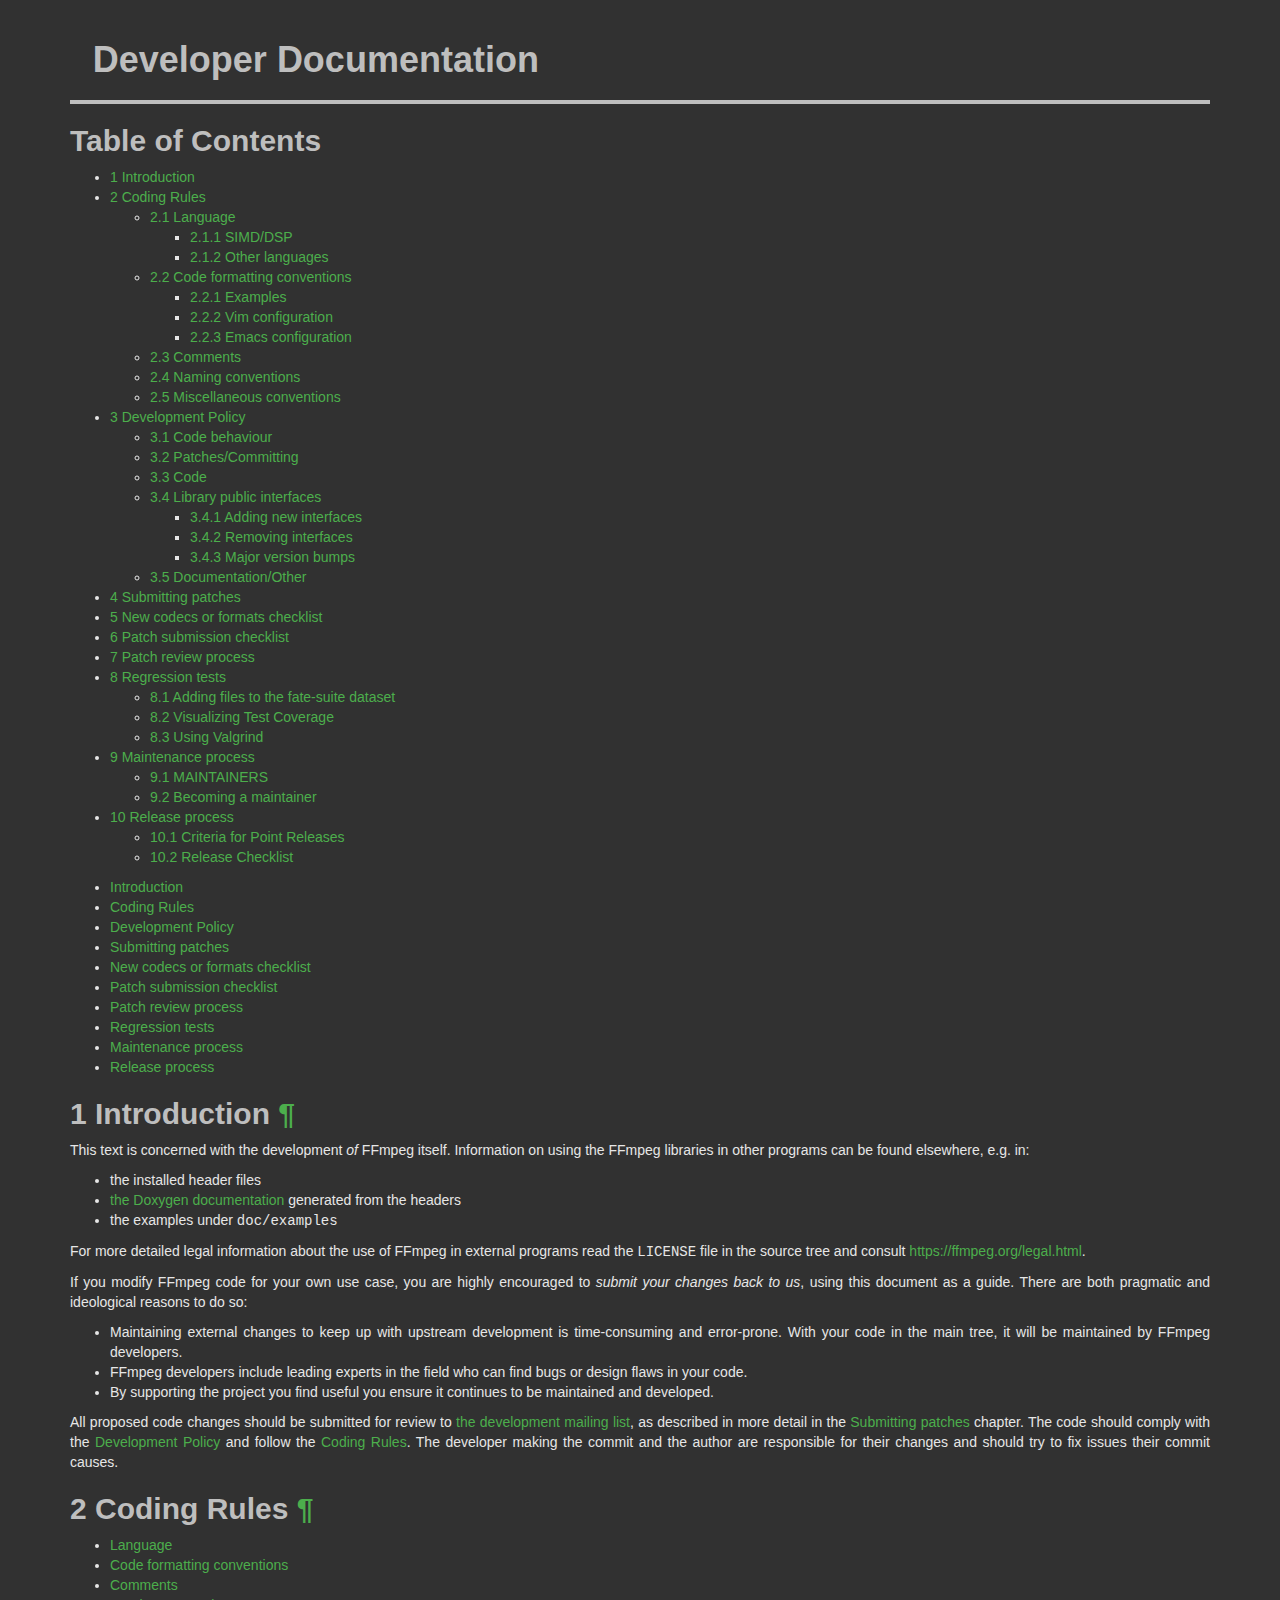
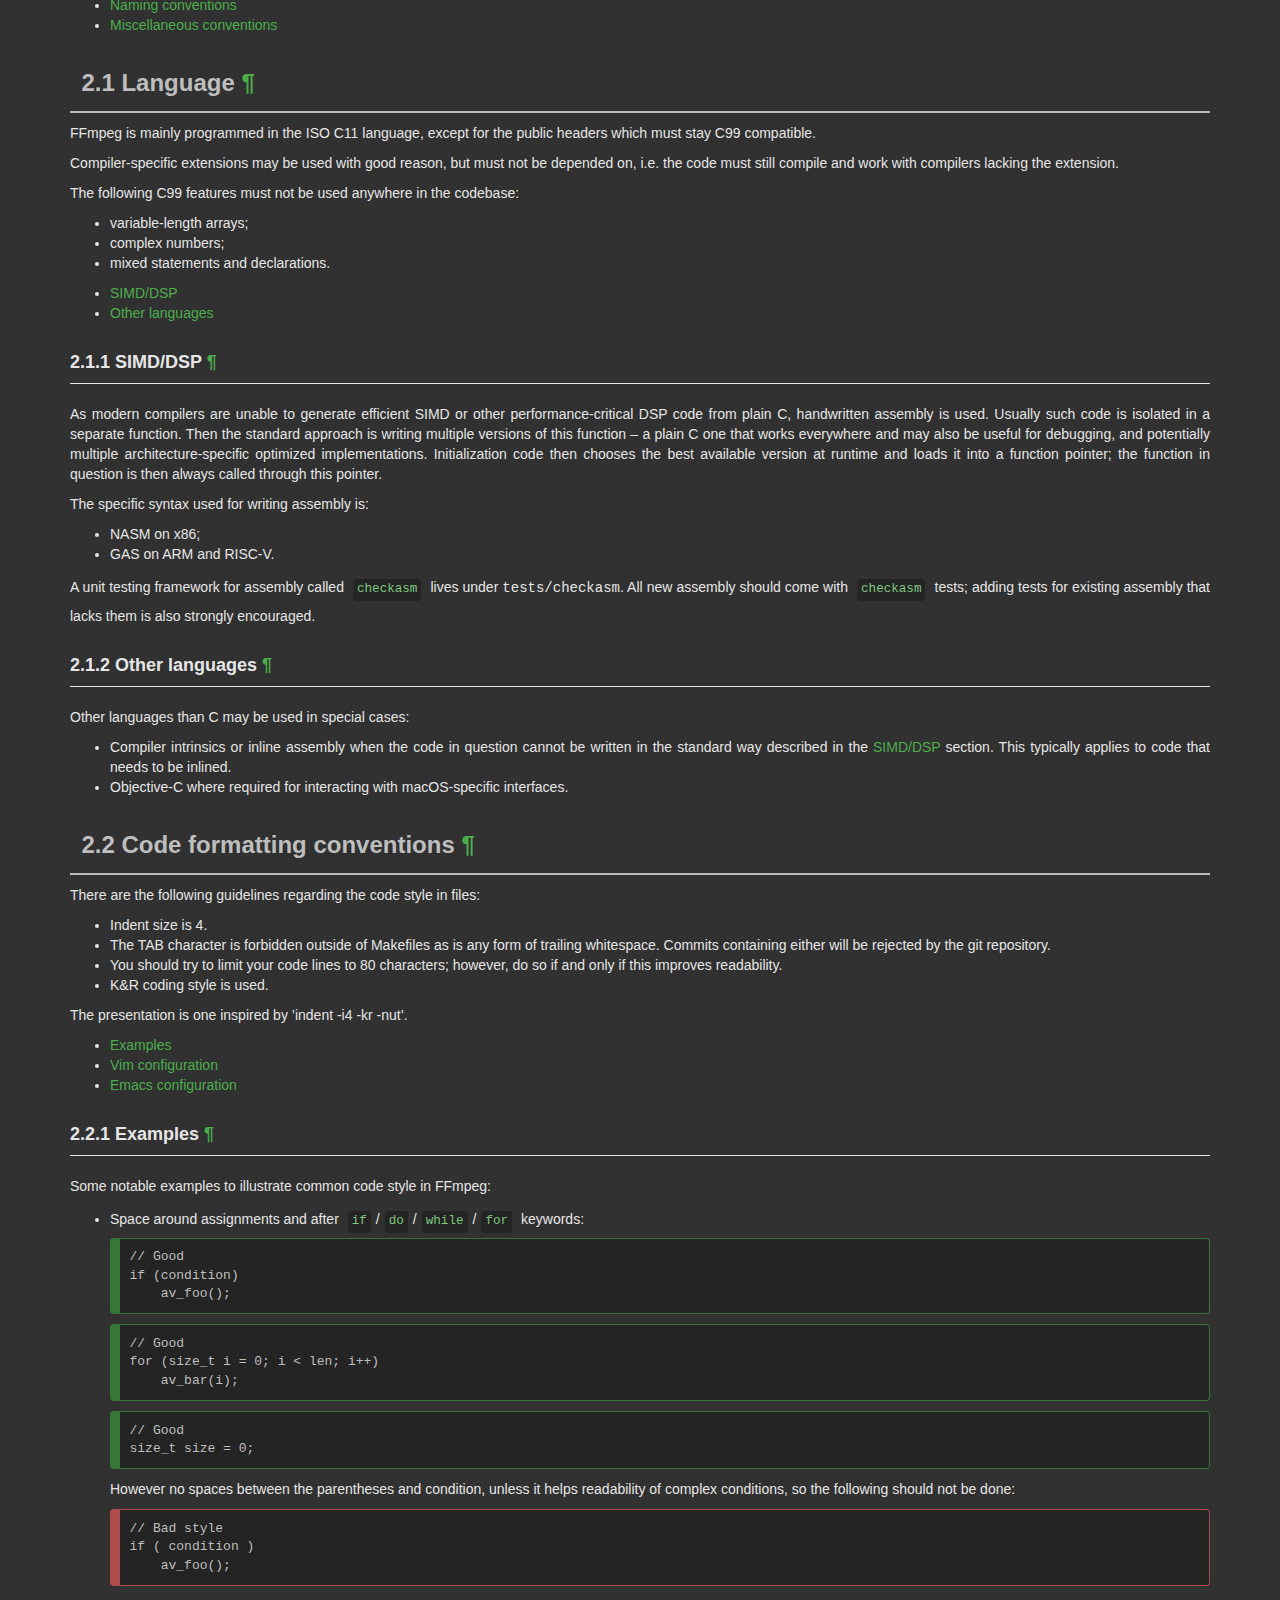
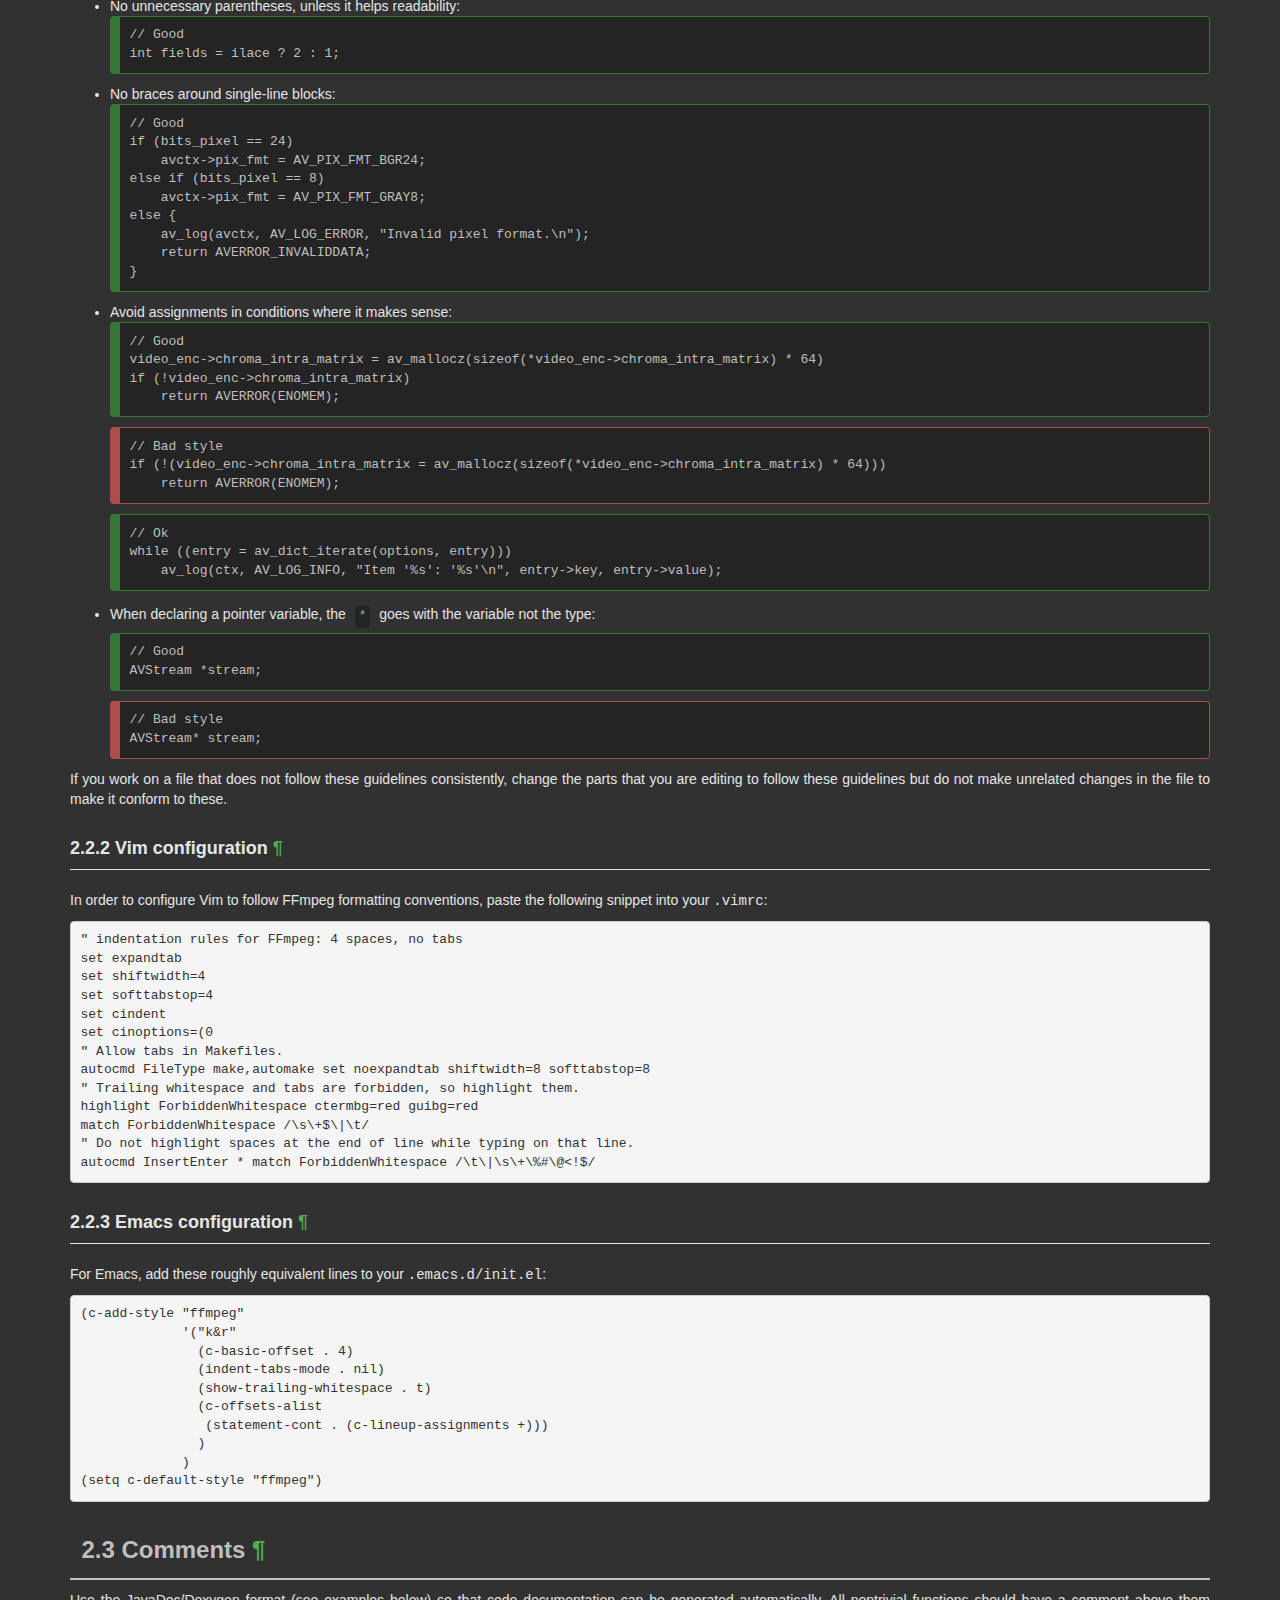
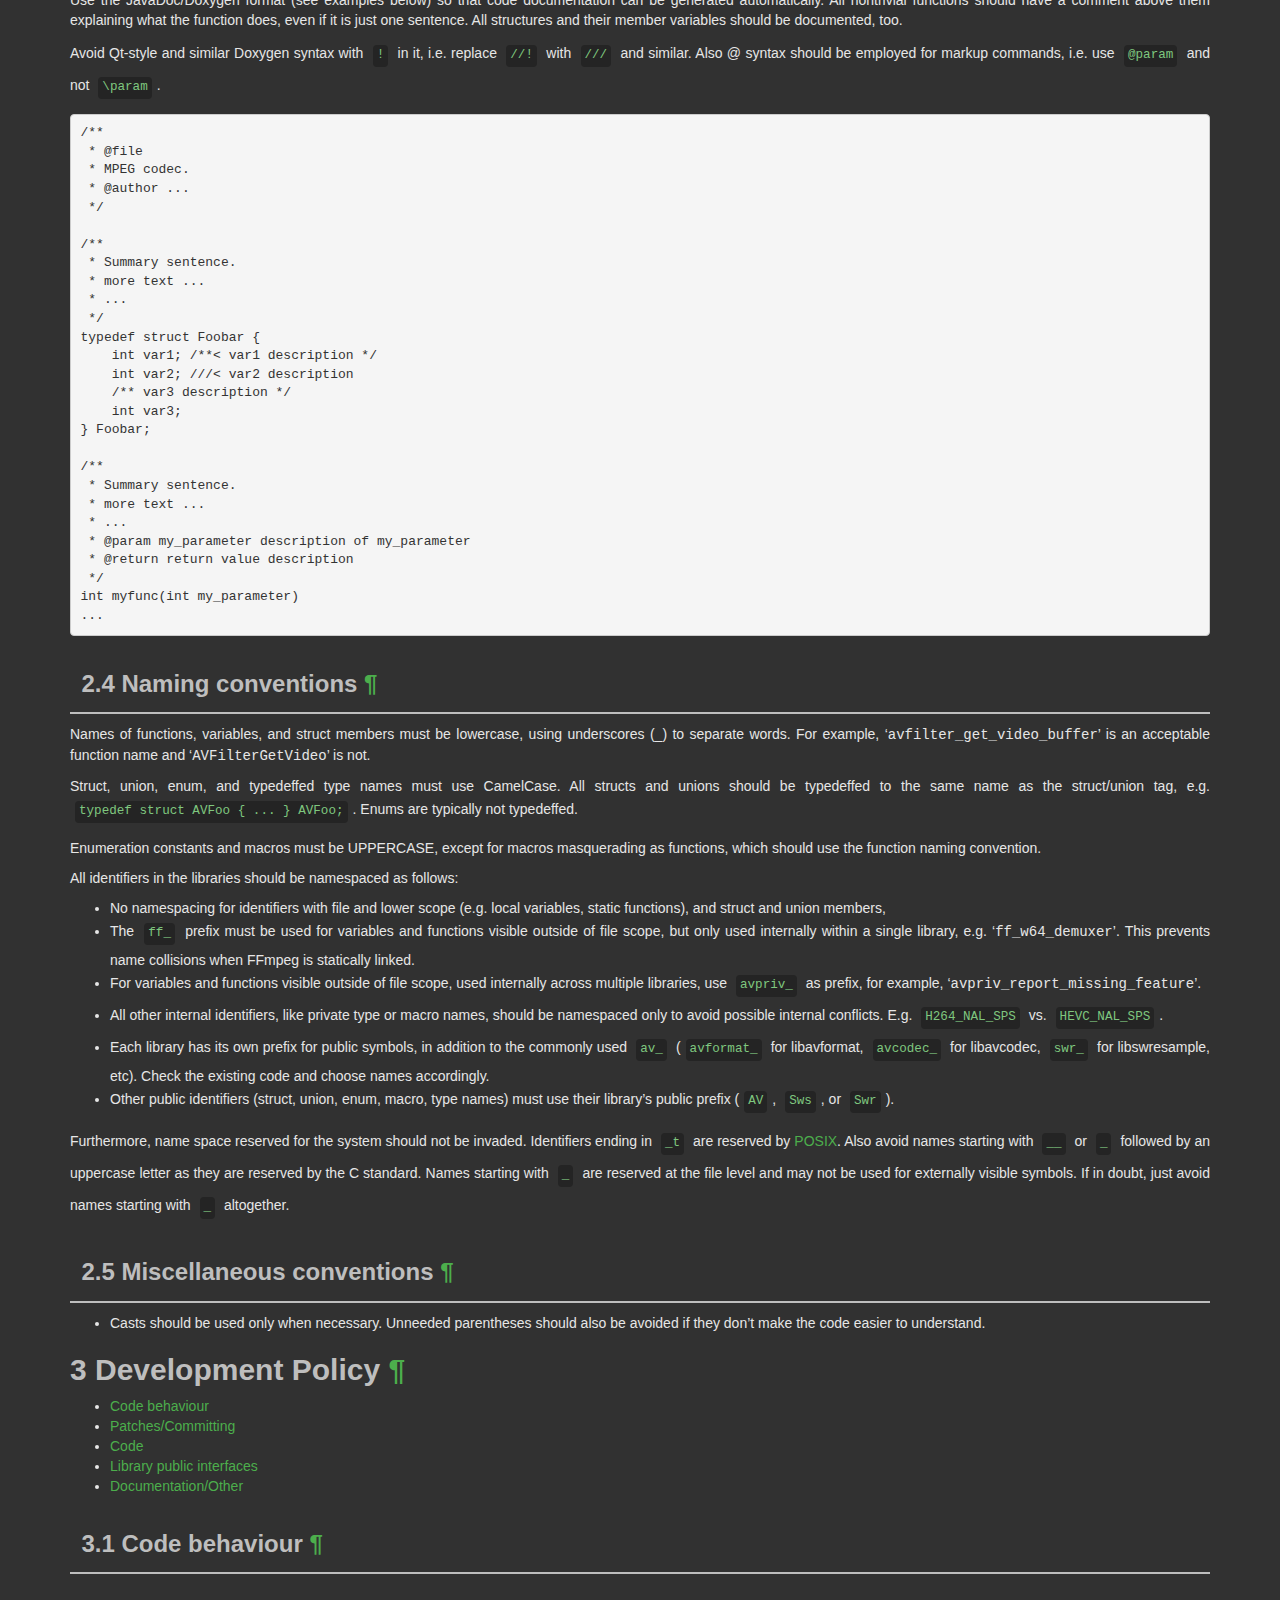
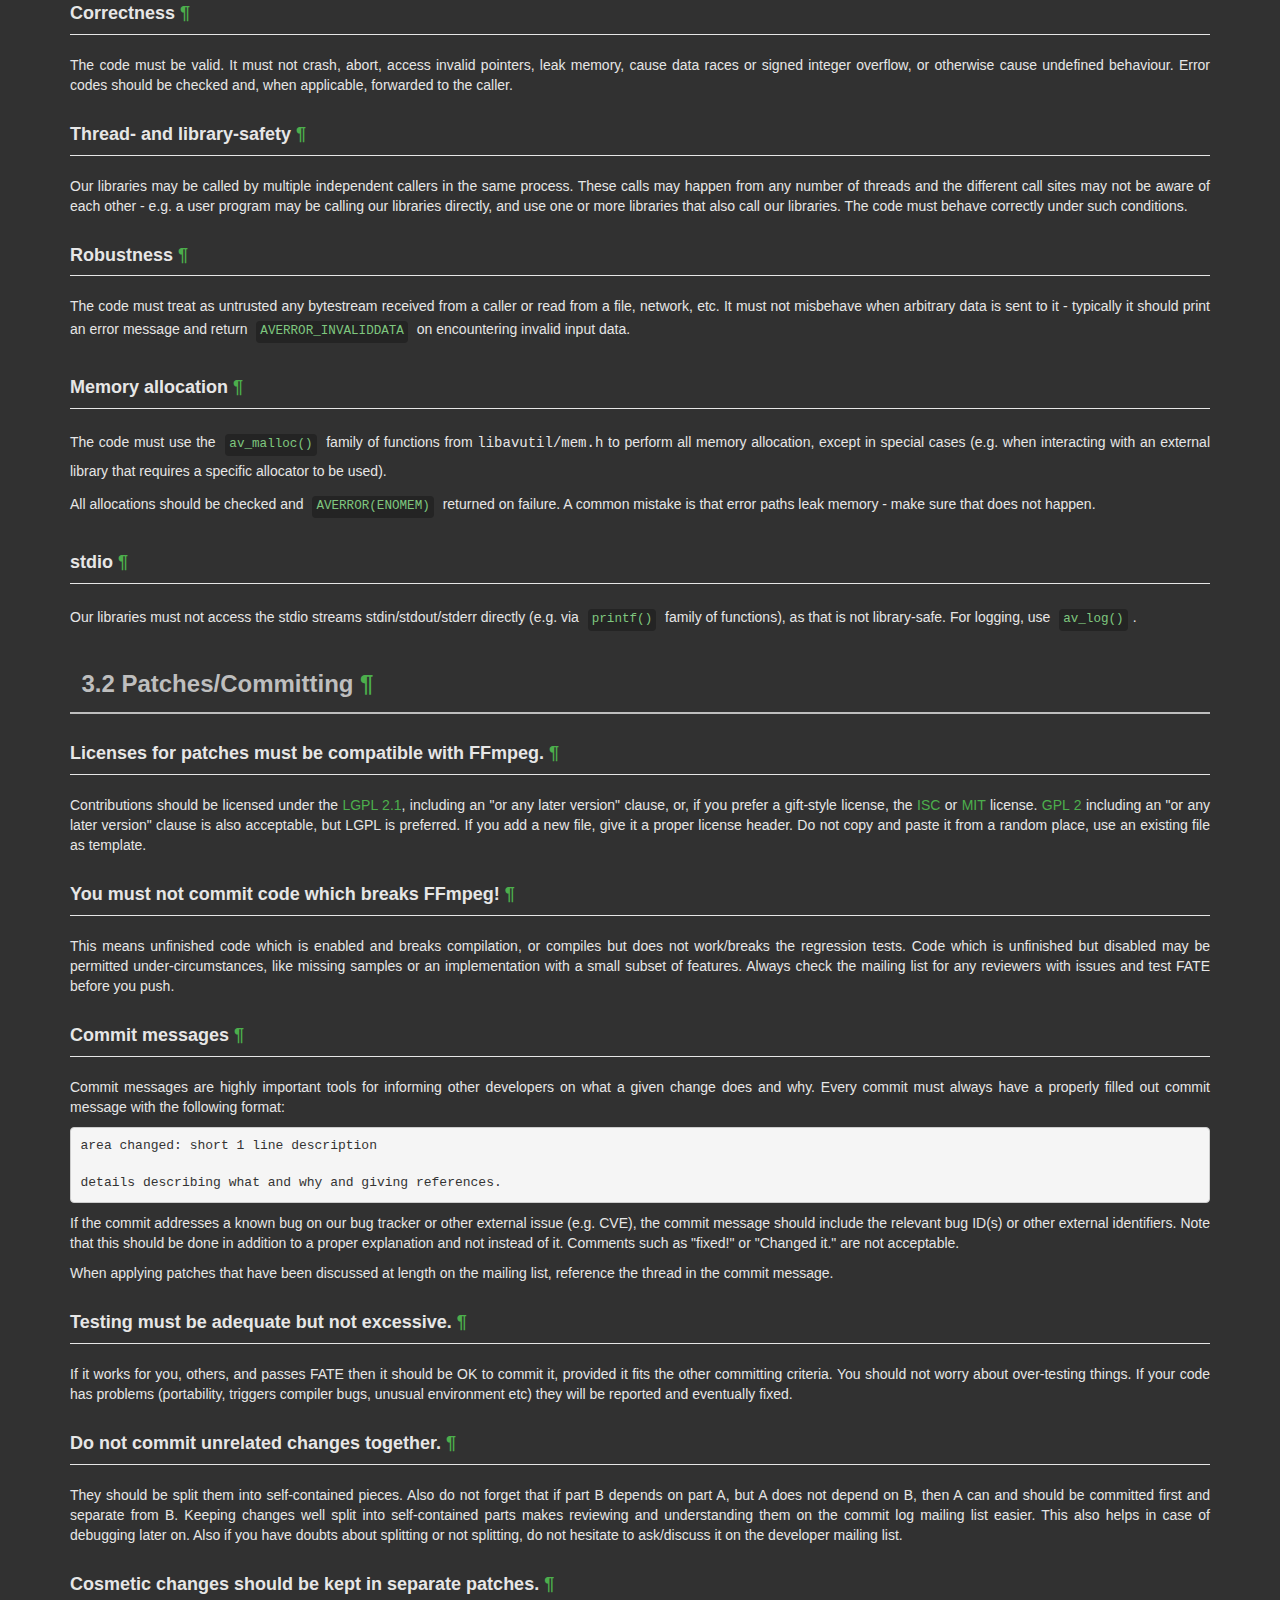
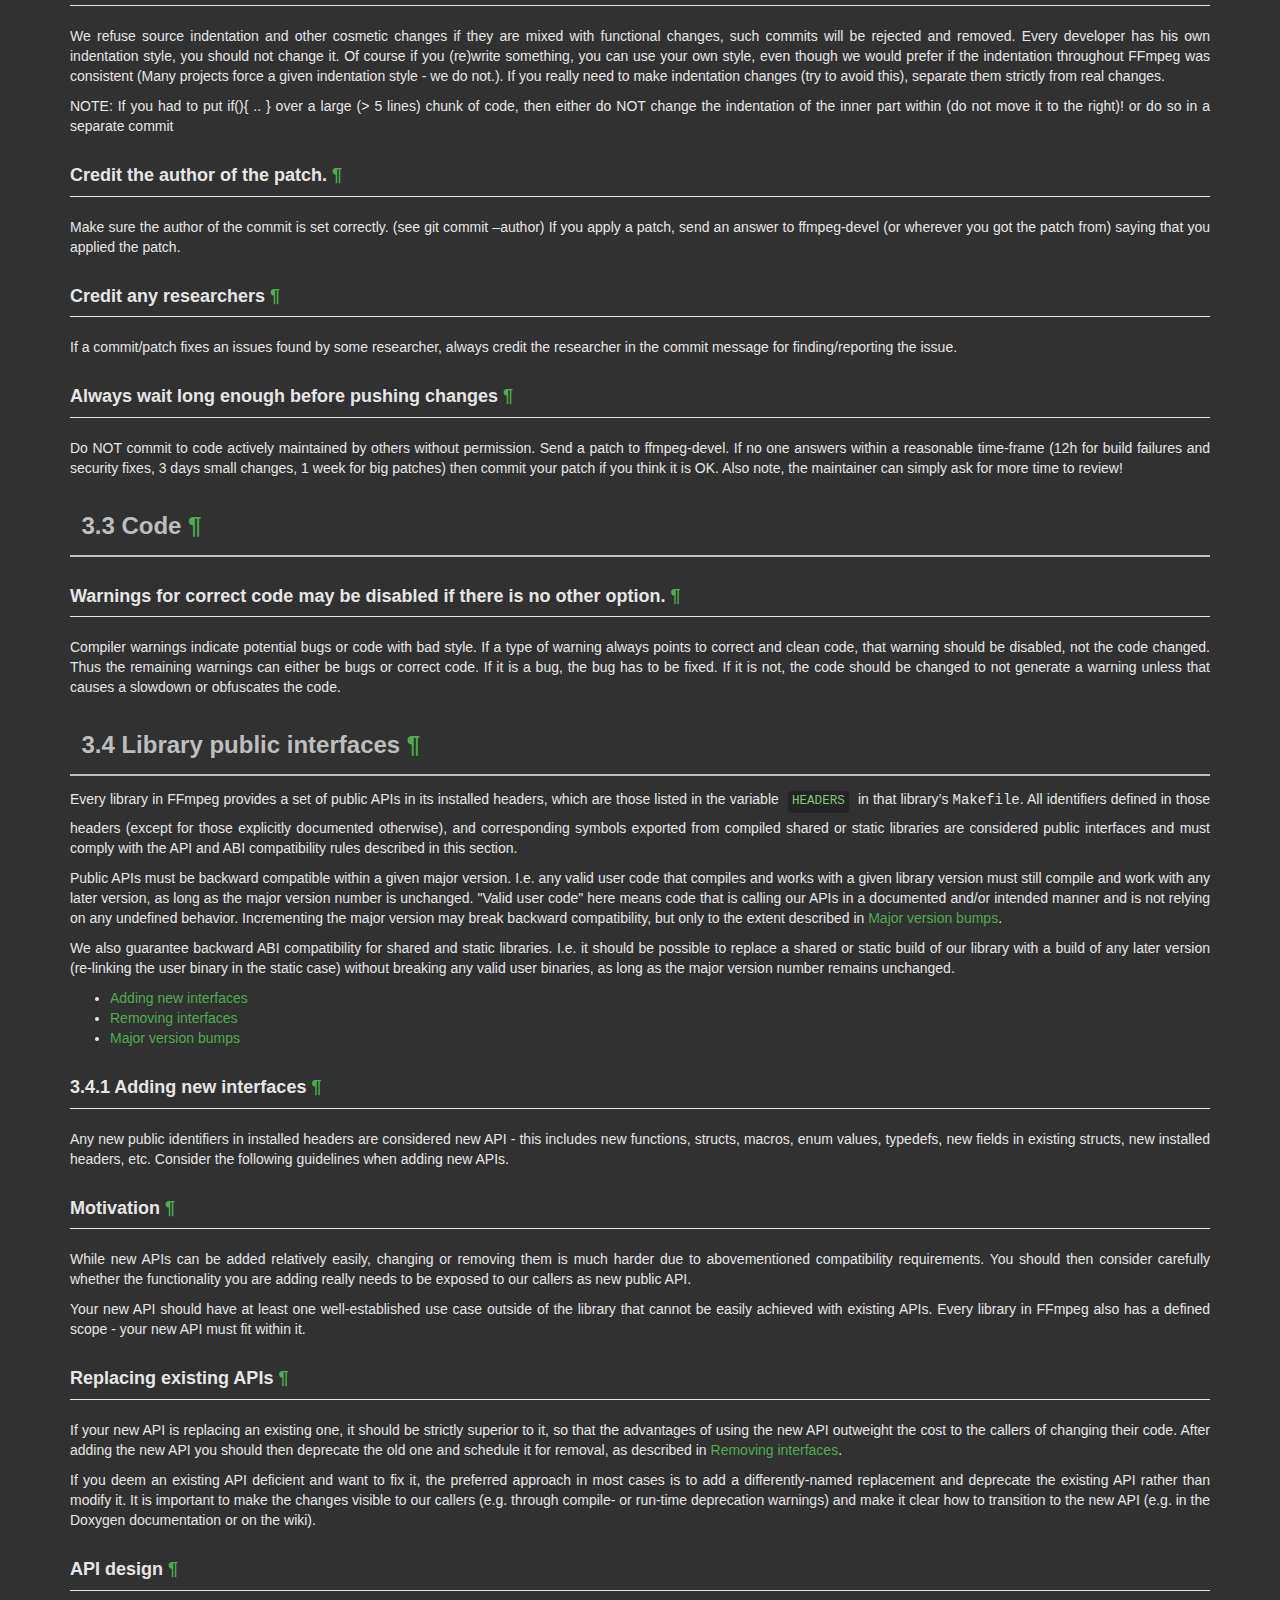
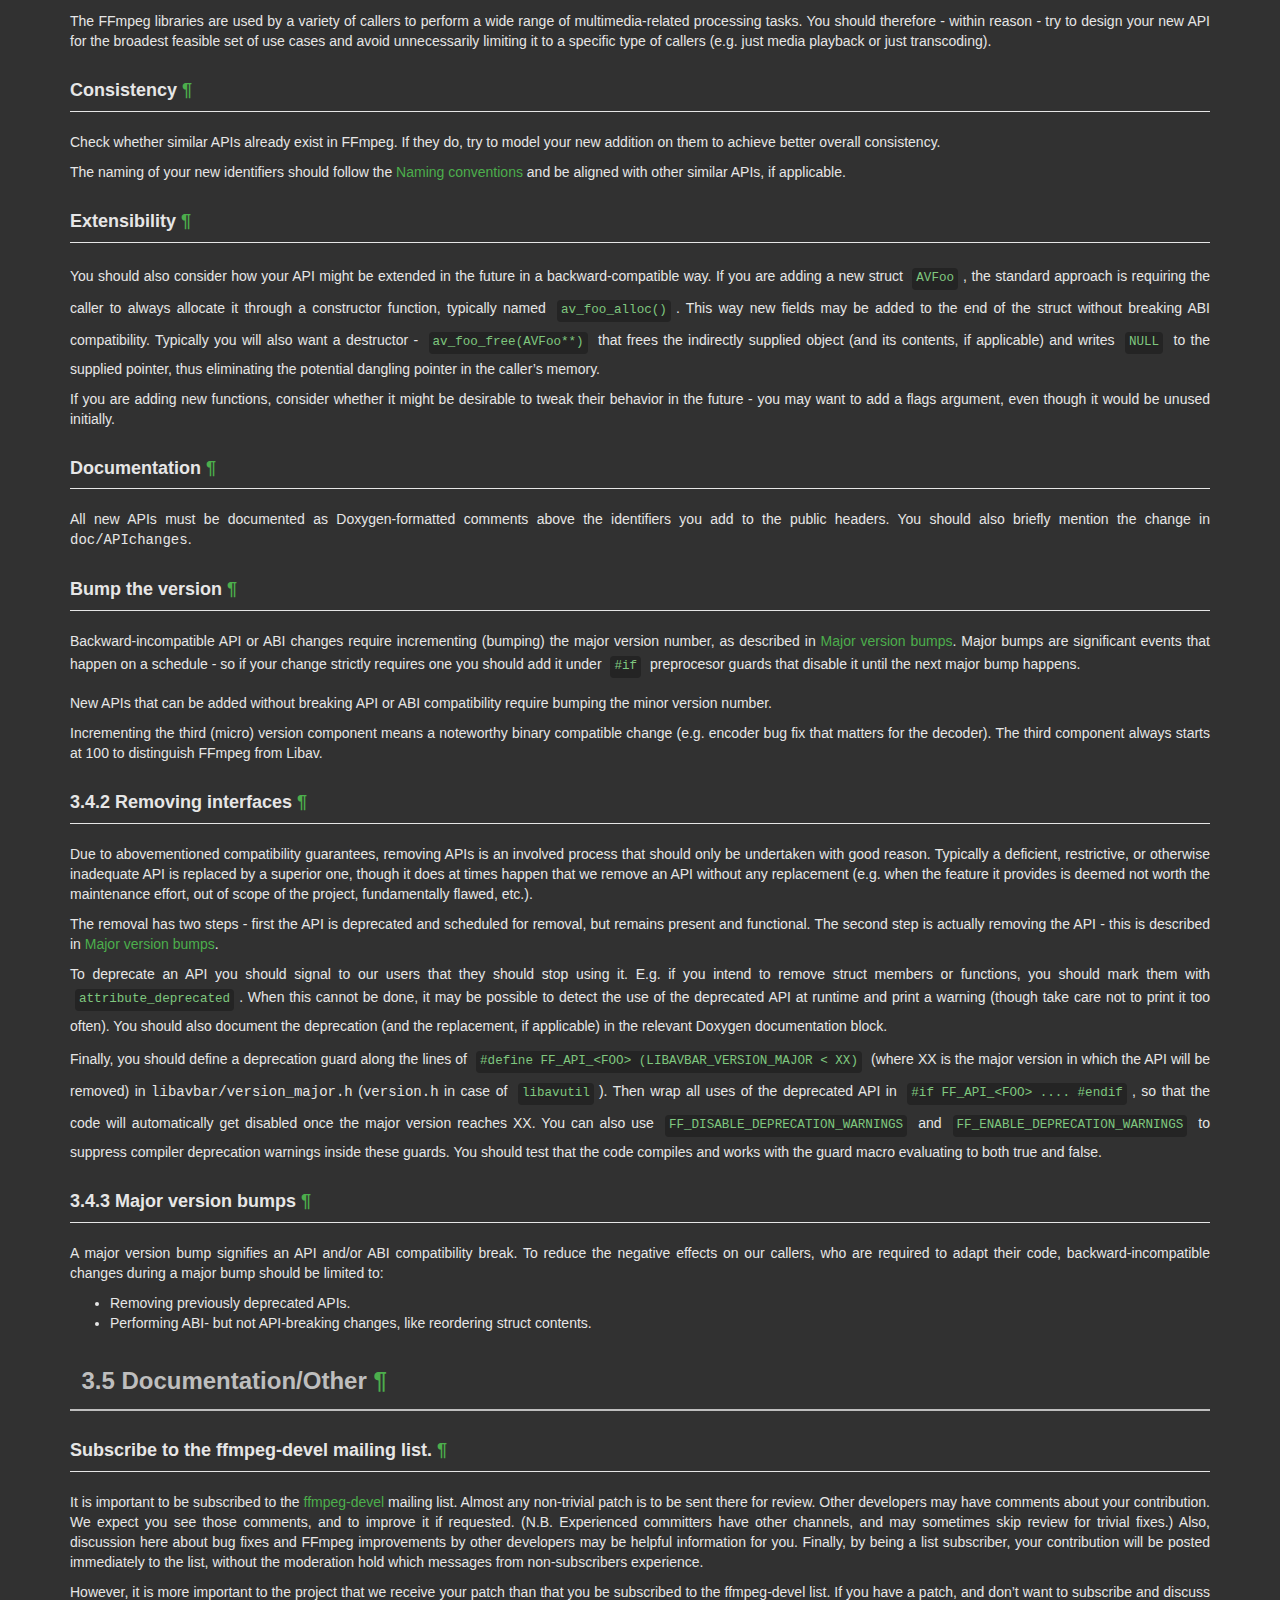
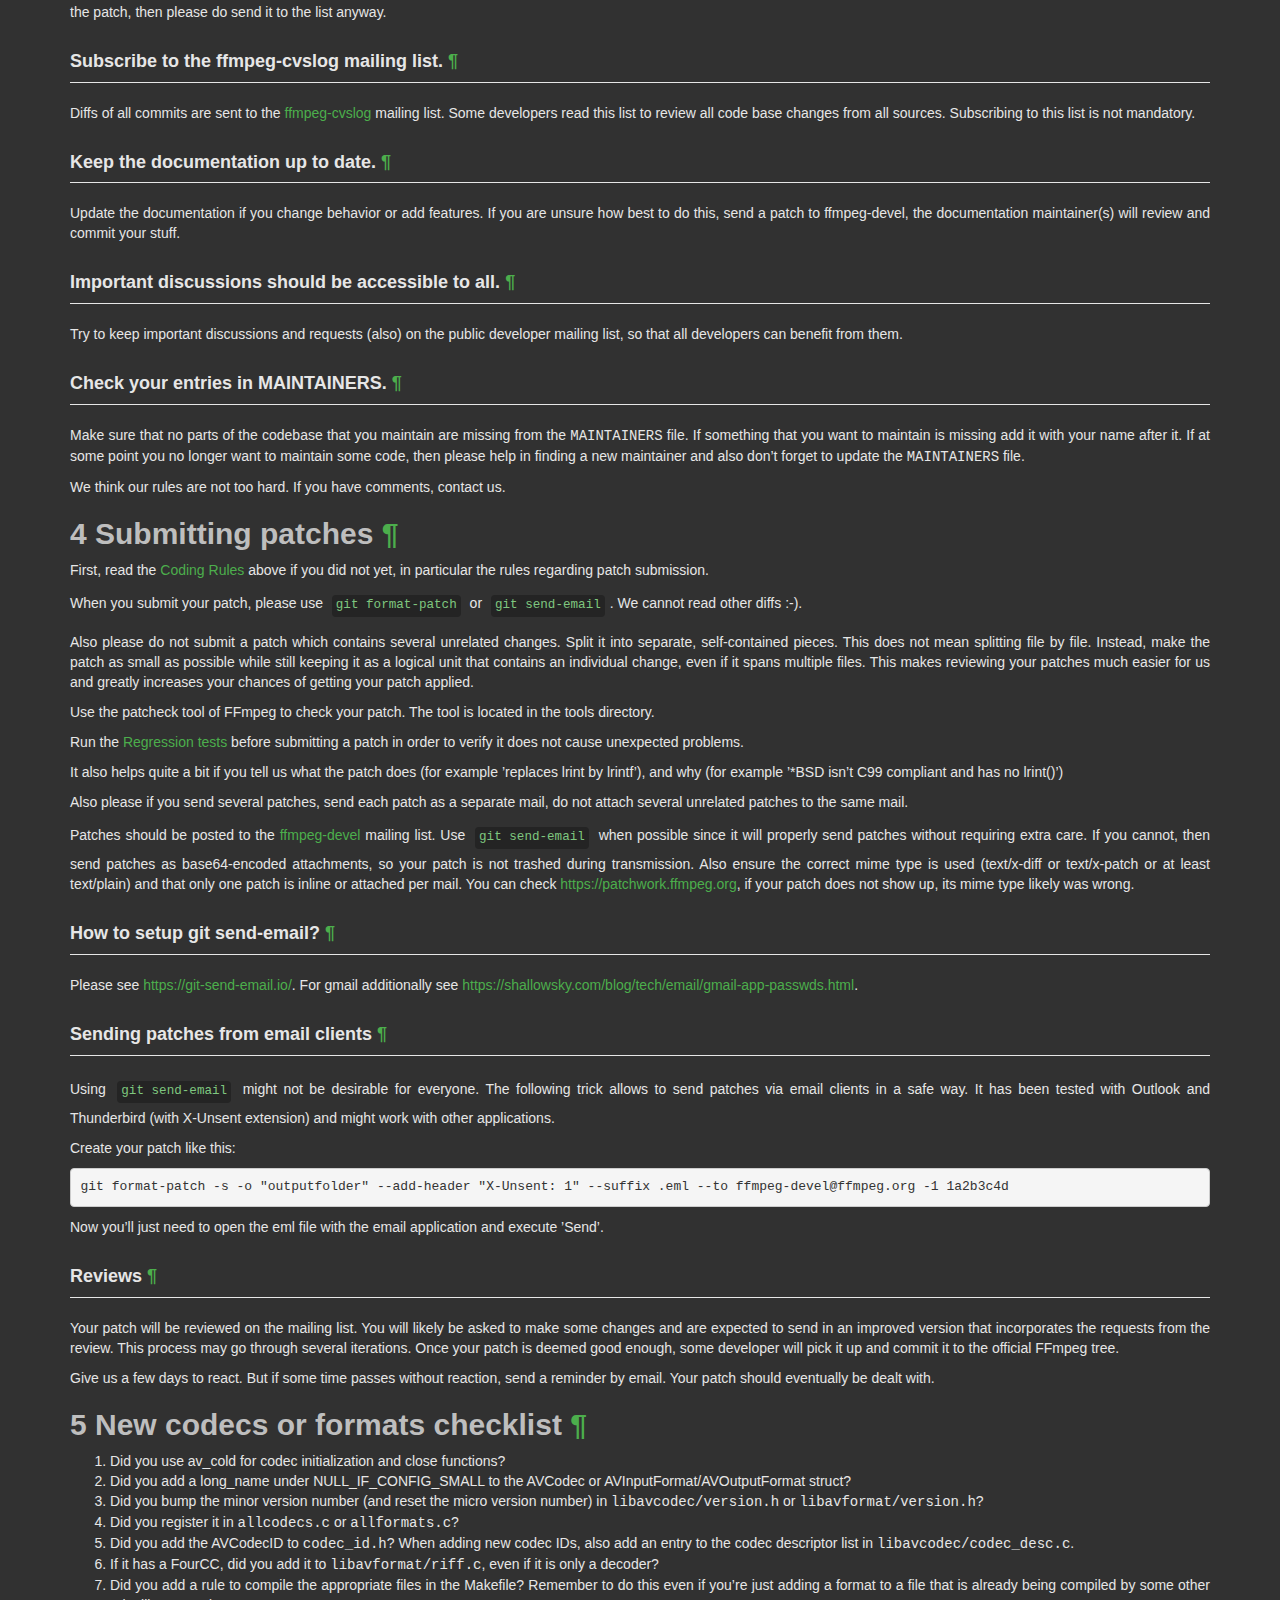
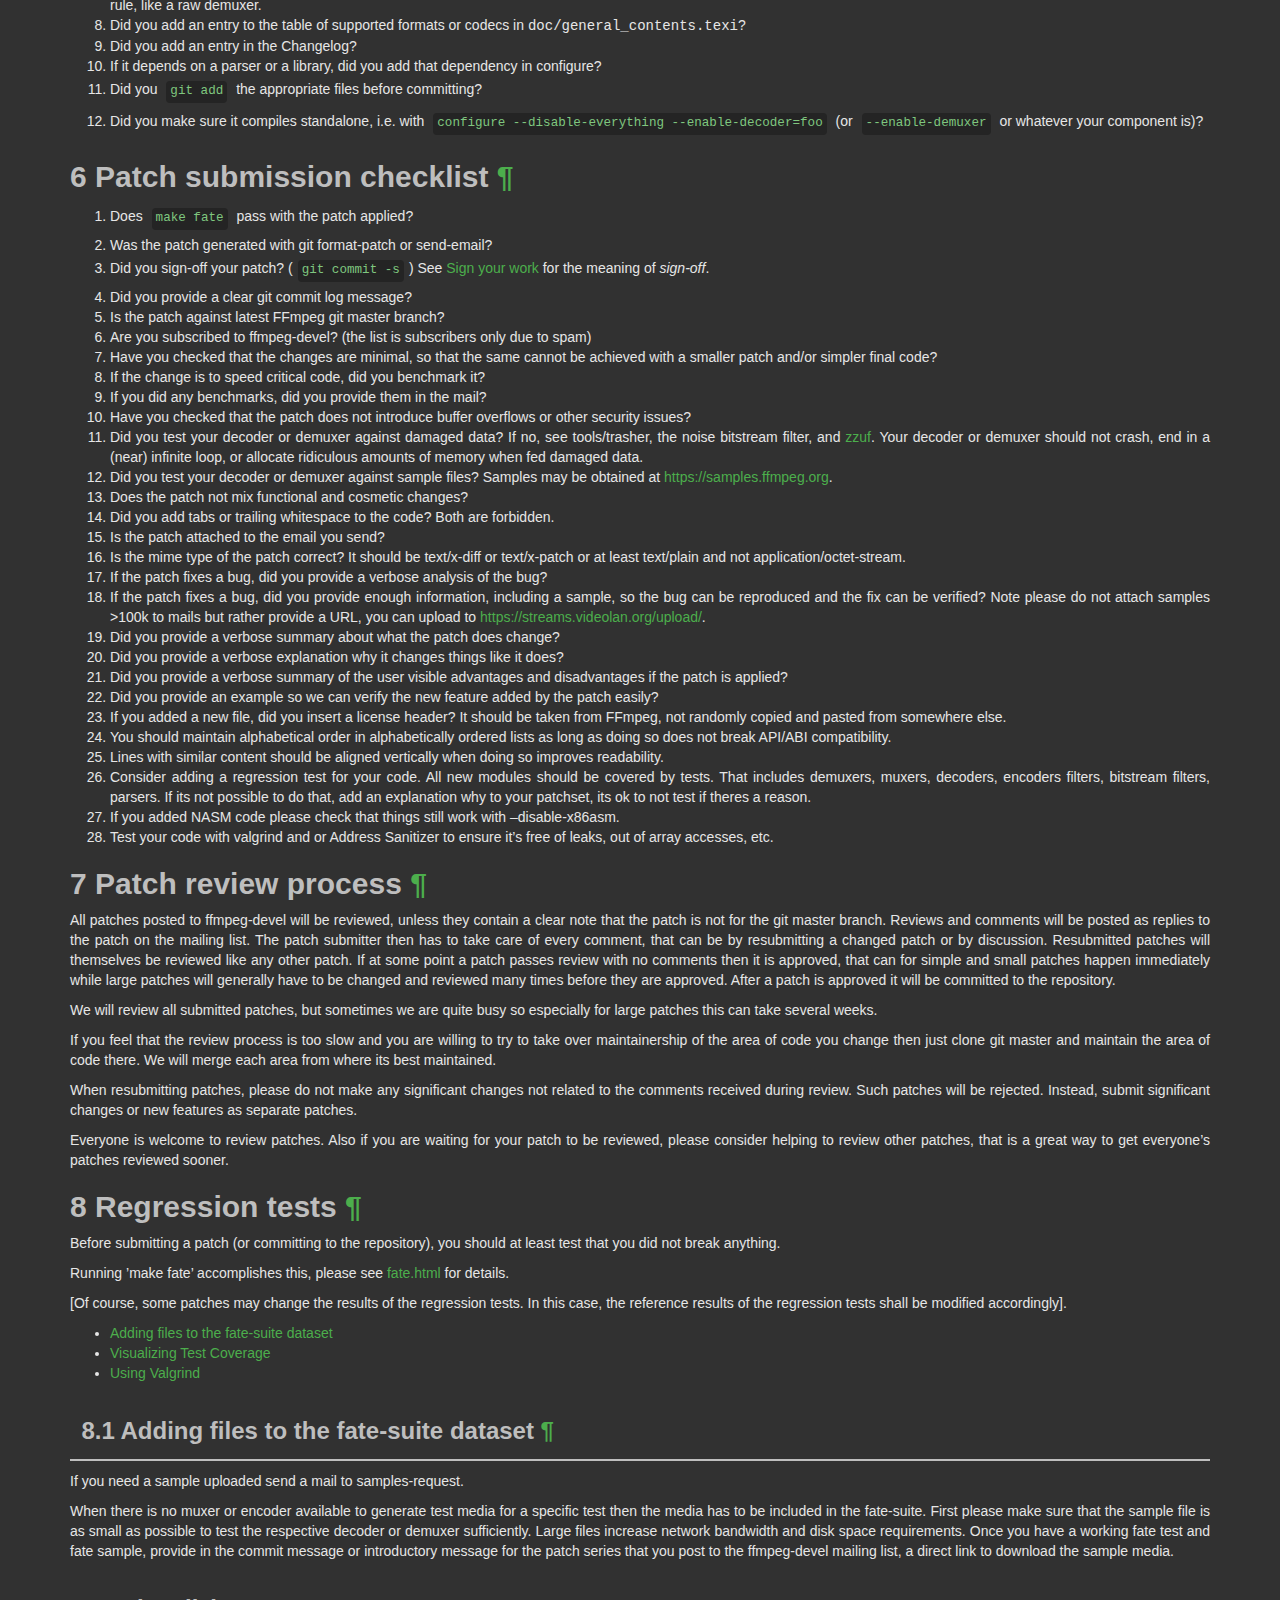
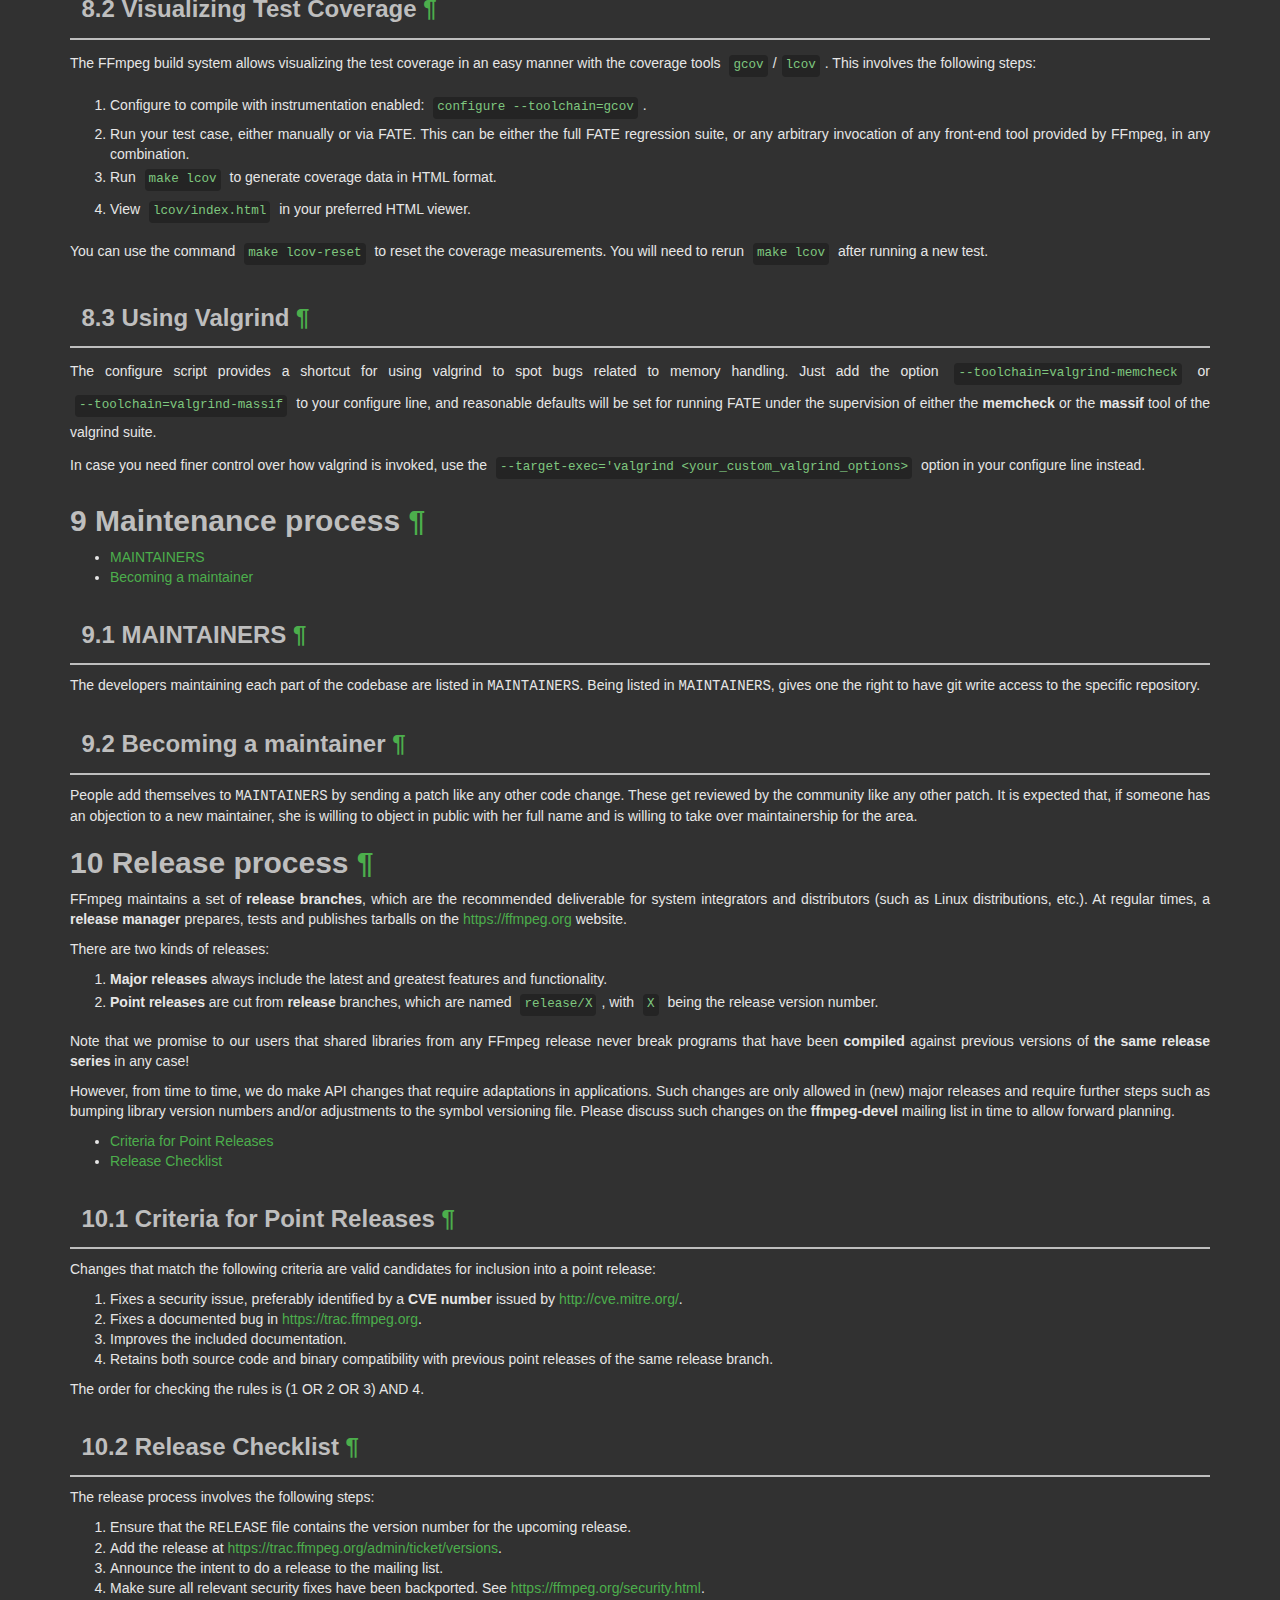
==== commit afb2a7b7: "update security issues" ====
--- a/ffmpeg/doc/developer.html
+++ b/ffmpeg/doc/developer.html
@@ -35,8 +35,9 @@
     </ul></li>
     <li><a id="toc-Code-formatting-conventions" href="#Code-formatting-conventions">2.2 Code formatting conventions</a>
     <ul class="toc-numbered-mark">
-      <li><a id="toc-Vim-configuration" href="#Vim-configuration">2.2.1 Vim configuration</a></li>
-      <li><a id="toc-Emacs-configuration" href="#Emacs-configuration">2.2.2 Emacs configuration</a></li>
+      <li><a id="toc-Examples" href="#Examples">2.2.1 Examples</a></li>
+      <li><a id="toc-Vim-configuration" href="#Vim-configuration">2.2.2 Vim configuration</a></li>
+      <li><a id="toc-Emacs-configuration" href="#Emacs-configuration">2.2.3 Emacs configuration</a></li>
     </ul></li>
     <li><a id="toc-Comments" href="#Comments">2.3 Comments</a></li>
     <li><a id="toc-Naming-conventions-1" href="#Naming-conventions-1">2.4 Naming conventions</a></li>
@@ -65,10 +66,15 @@
     <li><a id="toc-Visualizing-Test-Coverage" href="#Visualizing-Test-Coverage">8.2 Visualizing Test Coverage</a></li>
     <li><a id="toc-Using-Valgrind" href="#Using-Valgrind">8.3 Using Valgrind</a></li>
   </ul></li>
-  <li><a id="toc-Release-process-1" href="#Release-process-1">9 Release process</a>
+  <li><a id="toc-Maintenance-process" href="#Maintenance-process">9 Maintenance process</a>
   <ul class="toc-numbered-mark">
-    <li><a id="toc-Criteria-for-Point-Releases-1" href="#Criteria-for-Point-Releases-1">9.1 Criteria for Point Releases</a></li>
-    <li><a id="toc-Release-Checklist" href="#Release-Checklist">9.2 Release Checklist</a></li>
+    <li><a id="toc-MAINTAINERS-1" href="#MAINTAINERS-1">9.1 MAINTAINERS</a></li>
+    <li><a id="toc-Becoming-a-maintainer-1" href="#Becoming-a-maintainer-1">9.2 Becoming a maintainer</a></li>
+  </ul></li>
+  <li><a id="toc-Release-process-1" href="#Release-process-1">10 Release process</a>
+  <ul class="toc-numbered-mark">
+    <li><a id="toc-Criteria-for-Point-Releases-1" href="#Criteria-for-Point-Releases-1">10.1 Criteria for Point Releases</a></li>
+    <li><a id="toc-Release-Checklist" href="#Release-Checklist">10.2 Release Checklist</a></li>
   </ul></li>
 </ul>
 </div>
@@ -83,7 +89,8 @@
 <li><a href="#Patch-submission-checklist" accesskey="6">Patch submission checklist</a></li>
 <li><a href="#Patch-review-process" accesskey="7">Patch review process</a></li>
 <li><a href="#Regression-tests-1" accesskey="8">Regression tests</a></li>
-<li><a href="#Release-process-1" accesskey="9">Release process</a></li>
+<li><a href="#Maintenance-process" accesskey="9">Maintenance process</a></li>
+<li><a href="#Release-process-1">Release process</a></li>
 </ul>
 <div class="chapter-level-extent" id="Introduction">
 <h2 class="chapter"><span>1 Introduction<a class="copiable-link" href="#Introduction"> &para;</a></span></h2>
@@ -196,7 +203,7 @@
 <div class="section-level-extent" id="Code-formatting-conventions">
 <h3 class="section"><span>2.2 Code formatting conventions<a class="copiable-link" href="#Code-formatting-conventions"> &para;</a></span></h3>
 
-<p>There are the following guidelines regarding the indentation in files:
+<p>There are the following guidelines regarding the code style in files:
 </p>
 <ul class="itemize mark-bullet">
 <li>Indent size is 4.
@@ -213,11 +220,107 @@
 <p>The presentation is one inspired by &rsquo;indent -i4 -kr -nut&rsquo;.
 </p>
 <ul class="mini-toc">
-<li><a href="#Vim-configuration" accesskey="1">Vim configuration</a></li>
-<li><a href="#Emacs-configuration" accesskey="2">Emacs configuration</a></li>
+<li><a href="#Examples" accesskey="1">Examples</a></li>
+<li><a href="#Vim-configuration" accesskey="2">Vim configuration</a></li>
+<li><a href="#Emacs-configuration" accesskey="3">Emacs configuration</a></li>
 </ul>
+<div class="subsection-level-extent" id="Examples">
+<h4 class="subsection"><span>2.2.1 Examples<a class="copiable-link" href="#Examples"> &para;</a></span></h4>
+<p>Some notable examples to illustrate common code style in FFmpeg:
+</p>
+<ul class="itemize mark-bullet">
+<li>Space around assignments and after
+<code class="code">if</code>/<code class="code">do</code>/<code class="code">while</code>/<code class="code">for</code> keywords:
+
+<div class="example user-c user-good">
+<pre class="example-preformatted">// Good
+if (condition)
+    av_foo();
+</pre></div>
+
+<div class="example user-c user-good">
+<pre class="example-preformatted">// Good
+for (size_t i = 0; i &lt; len; i++)
+    av_bar(i);
+</pre></div>
+
+<div class="example user-c user-good">
+<pre class="example-preformatted">// Good
+size_t size = 0;
+</pre></div>
+
+<p>However no spaces between the parentheses and condition, unless it helps
+readability of complex conditions, so the following should not be done:
+</p>
+<div class="example user-c user-bad">
+<pre class="example-preformatted">// Bad style
+if ( condition )
+    av_foo();
+</pre></div>
+
+</li><li>No unnecessary parentheses, unless it helps readability:
+
+<div class="example user-c user-good">
+<pre class="example-preformatted">// Good
+int fields = ilace ? 2 : 1;
+</pre></div>
+
+</li><li>No braces around single-line blocks:
+
+<div class="example user-c user-good">
+<pre class="example-preformatted">// Good
+if (bits_pixel == 24)
+    avctx-&gt;pix_fmt = AV_PIX_FMT_BGR24;
+else if (bits_pixel == 8)
+    avctx-&gt;pix_fmt = AV_PIX_FMT_GRAY8;
+else {
+    av_log(avctx, AV_LOG_ERROR, &quot;Invalid pixel format.\n&quot;);
+    return AVERROR_INVALIDDATA;
+}
+</pre></div>
+
+</li><li>Avoid assignments in conditions where it makes sense:
+
+<div class="example user-c user-good">
+<pre class="example-preformatted">// Good
+video_enc-&gt;chroma_intra_matrix = av_mallocz(sizeof(*video_enc-&gt;chroma_intra_matrix) * 64)
+if (!video_enc-&gt;chroma_intra_matrix)
+    return AVERROR(ENOMEM);
+</pre></div>
+
+<div class="example user-c user-bad">
+<pre class="example-preformatted">// Bad style
+if (!(video_enc-&gt;chroma_intra_matrix = av_mallocz(sizeof(*video_enc-&gt;chroma_intra_matrix) * 64)))
+    return AVERROR(ENOMEM);
+</pre></div>
+
+<div class="example user-c user-good">
+<pre class="example-preformatted">// Ok
+while ((entry = av_dict_iterate(options, entry)))
+    av_log(ctx, AV_LOG_INFO, &quot;Item '%s': '%s'\n&quot;, entry-&gt;key, entry-&gt;value);
+</pre></div>
+
+</li><li>When declaring a pointer variable, the <code class="code">*</code> goes with the variable not the type:
+
+<div class="example user-c user-good">
+<pre class="example-preformatted">// Good
+AVStream *stream;
+</pre></div>
+
+<div class="example user-c user-bad">
+<pre class="example-preformatted">// Bad style
+AVStream* stream;
+</pre></div>
+
+</li></ul>
+
+<p>If you work on a file that does not follow these guidelines consistently,
+change the parts that you are editing to follow these guidelines but do
+not make unrelated changes in the file to make it conform to these.
+</p>
+</div>
 <div class="subsection-level-extent" id="Vim-configuration">
-<h4 class="subsection"><span>2.2.1 Vim configuration<a class="copiable-link" href="#Vim-configuration"> &para;</a></span></h4>
+<h4 class="subsection"><span>2.2.2 Vim configuration<a class="copiable-link" href="#Vim-configuration"> &para;</a></span></h4>
 <p>In order to configure Vim to follow FFmpeg formatting conventions, paste
 the following snippet into your <samp class="file">.vimrc</samp>:
 </p><div class="example">
@@ -238,7 +341,7 @@
 
 </div>
 <div class="subsection-level-extent" id="Emacs-configuration">
-<h4 class="subsection"><span>2.2.2 Emacs configuration<a class="copiable-link" href="#Emacs-configuration"> &para;</a></span></h4>
+<h4 class="subsection"><span>2.2.3 Emacs configuration<a class="copiable-link" href="#Emacs-configuration"> &para;</a></span></h4>
 <p>For Emacs, add these roughly equivalent lines to your <samp class="file">.emacs.d/init.el</samp>:
 </p><div class="example lisp">
 <pre class="lisp-preformatted">(c-add-style &quot;ffmpeg&quot;
@@ -1008,10 +1111,36 @@
 <code class="code">--target-exec='valgrind &lt;your_custom_valgrind_options&gt;</code> option in
 your configure line instead.
 </p>
+<a class="anchor" id="Maintenance"></a></div>
+</div>
+<div class="chapter-level-extent" id="Maintenance-process">
+<h2 class="chapter"><span>9 Maintenance process<a class="copiable-link" href="#Maintenance-process"> &para;</a></span></h2>
+
+<a class="anchor" id="MAINTAINERS"></a><ul class="mini-toc">
+<li><a href="#MAINTAINERS-1" accesskey="1">MAINTAINERS</a></li>
+<li><a href="#Becoming-a-maintainer-1" accesskey="2">Becoming a maintainer</a></li>
+</ul>
+<div class="section-level-extent" id="MAINTAINERS-1">
+<h3 class="section"><span>9.1 MAINTAINERS<a class="copiable-link" href="#MAINTAINERS-1"> &para;</a></span></h3>
+
+<p>The developers maintaining each part of the codebase are listed in <samp class="file">MAINTAINERS</samp>.
+Being listed in <samp class="file">MAINTAINERS</samp>, gives one the right to have git write access to
+the specific repository.
+</p>
+<a class="anchor" id="Becoming-a-maintainer"></a></div>
+<div class="section-level-extent" id="Becoming-a-maintainer-1">
+<h3 class="section"><span>9.2 Becoming a maintainer<a class="copiable-link" href="#Becoming-a-maintainer-1"> &para;</a></span></h3>
+
+<p>People add themselves to <samp class="file">MAINTAINERS</samp> by sending a patch like any other code
+change. These get reviewed by the community like any other patch. It is expected
+that, if someone has an objection to a new maintainer, she is willing to object
+in public with her full name and is willing to take over maintainership for the area.
+</p>
+
 <a class="anchor" id="Release-process"></a></div>
 </div>
 <div class="chapter-level-extent" id="Release-process-1">
-<h2 class="chapter"><span>9 Release process<a class="copiable-link" href="#Release-process-1"> &para;</a></span></h2>
+<h2 class="chapter"><span>10 Release process<a class="copiable-link" href="#Release-process-1"> &para;</a></span></h2>
 
 <p>FFmpeg maintains a set of <strong class="strong">release branches</strong>, which are the
 recommended deliverable for system integrators and distributors (such as
@@ -1045,7 +1174,7 @@
 <li><a href="#Release-Checklist" accesskey="2">Release Checklist</a></li>
 </ul>
 <div class="section-level-extent" id="Criteria-for-Point-Releases-1">
-<h3 class="section"><span>9.1 Criteria for Point Releases<a class="copiable-link" href="#Criteria-for-Point-Releases-1"> &para;</a></span></h3>
+<h3 class="section"><span>10.1 Criteria for Point Releases<a class="copiable-link" href="#Criteria-for-Point-Releases-1"> &para;</a></span></h3>
 
 <p>Changes that match the following criteria are valid candidates for
 inclusion into a point release:
@@ -1067,7 +1196,7 @@
 
 </div>
 <div class="section-level-extent" id="Release-Checklist">
-<h3 class="section"><span>9.2 Release Checklist<a class="copiable-link" href="#Release-Checklist"> &para;</a></span></h3>
+<h3 class="section"><span>10.2 Release Checklist<a class="copiable-link" href="#Release-Checklist"> &para;</a></span></h3>
 
 <p>The release process involves the following steps:
 </p>
--- a/ffmpeg/doc/style.min.css
+++ b/ffmpeg/doc/style.min.css
@@ -20,4 +20,4 @@
 LIABILITY, WHETHER IN AN ACTION OF CONTRACT, TORT OR OTHERWISE, ARISING FROM,
 OUT OF OR IN CONNECTION WITH THE SOFTWARE OR THE USE OR OTHER DEALINGS IN THE
 SOFTWARE.
- */body{background-color:#313131;color:#e6e6e6;text-align:justify}body, h1, h2, h3, h4, h5, h6{font-family:"Lucida Grande","Lucida Sans Unicode","Lucida Sans","Helvetica Neue",Helvetica,Verdana,Tahoma,sans-serif}a{color:#4cae4c}a strong{color:#e6e6e6}a:hover{color:#7fc77f}a:hover strong{color:#4cae4c}main{width:100% ! important;min-height:600px;margin:auto}h1, h2, h3, h4{font-weight:bold;text-align:left}h1, h2, h3{color:#bebebe}h1 strong, h2 strong, h3 strong{color:#e6e6e6}h4, h5, h6{color:#3c8b3c}h1{border-bottom:4px #bebebe solid;padding:20px 2%}h3{border-bottom:2px #bebebe solid;padding:15px 1%}h4{border-bottom:1px solid #e6e6e6;padding:10px 0;margin:20px 0;color:#e6e6e6}.list-group .list-group-item{background-color:#3e3e3e;border-color:black}.list-group.list-group-big .list-group-item{padding:25px}.list-group a.list-group-item{color:#7fc77f}.list-group a.list-group-item:hover{background-color:#313131;color:#4cae4c}.well{background-color:#242424;border-color:black;color:#bebebe}.well strong{color:#e6e6e6}.well code{background-color:#313131}.well hr{border-color:#3c8b3c}.well h3{margin:5px 0 15px 0;border:0;padding:0}.well a{color:#4cae4c}.well a.btn{color:white}.well small{display:block;padding:0 10px;font-style:italic}.well.example{padding-top:40px;margin-bottom:130px}.well.example pre{margin:50px;margin-bottom:30px;font-size:1.5em}.well.example .btn{margin-right:50px;margin-bottom:20px}.well.well-with-icon{min-height:136px}.well.well-with-icon .pull-right,.well.well-with-icon .pull-left{background-color:#4cae4c;color:#e6e6e6;padding:10px;border-radius:5px;margin:5px}.well.well-with-icon .pull-right{margin-left:20px}.well.well-with-icon .pull-left{margin-right:20px}a.well{display:block}a.well:hover{text-decoration:none;opacity:0.8}.info, .warning{margin:10px;padding:10px;background-color:#3e3e3e;color:#e6e6e6}.info code, .warning code{background-color:#313131}.info{border-left:10px #4cae4c solid}.warning{border-left:10px #ae4c4c solid}.with-icon{padding:30px}.with-icon .pull-left{padding-right:30px}.with-icon .pull-right{padding-left:30px}dd{margin-left:20px}code{background-color:#242424;color:#7fc77f;display:inline-block;margin:5px}.table{margin:20px 0;border-radius:4px}.table th,.table td,.table tr{border:1px solid #171717}.table tr th{background-color:#3e3e3e;border-bottom:2px solid #e6e6e6}.table tr:nth-child(odd){background-color:#242424}#sidebar-wrapper, .navbar{background-color:#171717;overflow-x:hidden}#sidebar-wrapper .sidebar-brand img,#sidebar-wrapper .navbar-brand img, .navbar .sidebar-brand img, .navbar .navbar-brand img{opacity:0.6;margin-right:8px}#sidebar-wrapper .sidebar-brand:hover,#sidebar-wrapper .navbar-brand:hover, .navbar .sidebar-brand:hover, .navbar .navbar-brand:hover{color:#fff}#sidebar-wrapper .sidebar-brand:hover img,#sidebar-wrapper .navbar-brand:hover img, .navbar .sidebar-brand:hover img, .navbar .navbar-brand:hover img{opacity:1}#sidebar-wrapper .sidebar-nav li ul, .navbar .sidebar-nav li ul{list-style-type:none;padding:0}#sidebar-wrapper .sidebar-nav li ul li, .navbar .sidebar-nav li ul li{line-height:20px}#sidebar-wrapper .sidebar-nav li ul li a, .navbar .sidebar-nav li ul li a{padding-left:20px}.content-header{height:auto;background-color:#242424}.content-header h1{color:#e6e6e6;display:block;margin:0;margin-bottom:20px;line-height:normal;border-bottom:none}#download h4, #index h4{margin-top:180px}#download h4.first, #index h4.first{margin-top:20px}#download h4.first small, #index h4.first small{color:inherit;font-size:1em}#download .btn-download-wrapper, #index .btn-download-wrapper{text-align:center;margin:160px auto}#download .btn-download-wrapper .btn, #index .btn-download-wrapper .btn{font-size:3em;padding:3%;display:inline-block;margin-bottom:5px}#download .btn-download-wrapper small, #index .btn-download-wrapper small{display:block;font-size:0.4em}#download h2.description, #index h2.description{color:#e6e6e6;font-size:2em;font-weight:bold;margin:120px 50px;line-height:2em}#download h2.description .label, #index h2.description .label{font-size:0.5em}#download .btn-download-wrapper{margin:40px auto}#download .os-selector{text-align:center;color:#e6e6e6;margin:30px 0}#download .os-selector a.btn-build{color:#e6e6e6;display:block;padding:20px;border-radius:2px}#download .os-selector .btn-build[href="#build-linux"]{background-color:#e43}#download .os-selector .btn-build[href="#build-linux"]:hover{color:#e43;background-color:#e6e6e6}#download .os-selector .btn-build[href="#build-windows"]{background-color:#06a}#download .os-selector .btn-build[href="#build-windows"]:hover{color:#06a;background-color:#e6e6e6}#download .os-selector .btn-build[href="#build-mac"]{background-color:darkgrey}#download .os-selector .btn-build[href="#build-mac"]:hover{color:darkgrey;background-color:#e6e6e6}#download .os-selector .tab-content{margin-top:20px}#download .os-selector #build-linux h3{color:#e43}#download .os-selector #build-windows h3{color:#06a}#download .os-selector #build-mac h3{color:darkgrey}footer{background-color:#242424;border-top:1px #101010 solid;padding:20px 0%}footer a{display:block}footer img[alt="FFmpeg"]{width:50%;display:block;margin:auto}
+ */body{background-color:#313131;color:#e6e6e6;text-align:justify}body, h1, h2, h3, h4, h5, h6{font-family:"Lucida Grande","Lucida Sans Unicode","Lucida Sans","Helvetica Neue",Helvetica,Verdana,Tahoma,sans-serif}a{color:#4cae4c}a strong{color:#e6e6e6}a:hover{color:#7fc77f}a:hover strong{color:#4cae4c}main{width:100% ! important;min-height:600px;margin:auto}h1, h2, h3, h4{font-weight:bold;text-align:left}h1, h2, h3{color:#bebebe}h1 strong, h2 strong, h3 strong{color:#e6e6e6}h4, h5, h6{color:#3c8b3c}h1{border-bottom:4px #bebebe solid;padding:20px 2%}h3{border-bottom:2px #bebebe solid;padding:15px 1%}h4{border-bottom:1px solid #e6e6e6;padding:10px 0;margin:20px 0;color:#e6e6e6}.list-group .list-group-item{background-color:#3e3e3e;border-color:black}.list-group.list-group-big .list-group-item{padding:25px}.list-group a.list-group-item{color:#7fc77f}.list-group a.list-group-item:hover{background-color:#313131;color:#4cae4c}.well{background-color:#242424;border-color:black;color:#bebebe}.well strong{color:#e6e6e6}.well code{background-color:#313131}.well hr{border-color:#3c8b3c}.well h3{margin:5px 0 15px 0;border:0;padding:0}.well a{color:#4cae4c}.well a.btn{color:white}.well small{display:block;padding:0 10px;font-style:italic}.well.example{padding-top:40px;margin-bottom:130px}.well.example pre{margin:50px;margin-bottom:30px;font-size:1.5em}.well.example .btn{margin-right:50px;margin-bottom:20px}.well.well-with-icon{min-height:136px}.well.well-with-icon .pull-right,.well.well-with-icon .pull-left{background-color:#4cae4c;color:#e6e6e6;padding:10px;border-radius:5px;margin:5px}.well.well-with-icon .pull-right{margin-left:20px}.well.well-with-icon .pull-left{margin-right:20px}a.well{display:block}a.well:hover{text-decoration:none;opacity:0.8}.info, .warning{margin:10px;padding:10px;background-color:#3e3e3e;color:#e6e6e6}.info code, .warning code{background-color:#313131}.info{border-left:10px #4cae4c solid}.warning{border-left:10px #ae4c4c solid}.with-icon{padding:30px}.with-icon .pull-left{padding-right:30px}.with-icon .pull-right{padding-left:30px}dd{margin-left:20px}code{background-color:#242424;color:#7fc77f;display:inline-block;margin:5px}.table{margin:20px 0;border-radius:4px}.table th,.table td,.table tr{border:1px solid #171717}.table tr th{background-color:#3e3e3e;border-bottom:2px solid #e6e6e6}.table tr:nth-child(odd){background-color:#242424}#sidebar-wrapper, .navbar{background-color:#171717;overflow-x:hidden}#sidebar-wrapper .sidebar-brand img,#sidebar-wrapper .navbar-brand img, .navbar .sidebar-brand img, .navbar .navbar-brand img{opacity:0.6;margin-right:8px}#sidebar-wrapper .sidebar-brand:hover,#sidebar-wrapper .navbar-brand:hover, .navbar .sidebar-brand:hover, .navbar .navbar-brand:hover{color:#fff}#sidebar-wrapper .sidebar-brand:hover img,#sidebar-wrapper .navbar-brand:hover img, .navbar .sidebar-brand:hover img, .navbar .navbar-brand:hover img{opacity:1}#sidebar-wrapper .sidebar-nav li ul, .navbar .sidebar-nav li ul{list-style-type:none;padding:0}#sidebar-wrapper .sidebar-nav li ul li, .navbar .sidebar-nav li ul li{line-height:20px}#sidebar-wrapper .sidebar-nav li ul li a, .navbar .sidebar-nav li ul li a{padding-left:20px}.content-header{height:auto;background-color:#242424}.content-header h1{color:#e6e6e6;display:block;margin:0;margin-bottom:20px;line-height:normal;border-bottom:none}#download h4, #index h4{margin-top:180px}#download h4.first, #index h4.first{margin-top:20px}#download h4.first small, #index h4.first small{color:inherit;font-size:1em}#download .btn-download-wrapper, #index .btn-download-wrapper{text-align:center;margin:160px auto}#download .btn-download-wrapper .btn, #index .btn-download-wrapper .btn{font-size:3em;padding:3%;display:inline-block;margin-bottom:5px}#download .btn-download-wrapper small, #index .btn-download-wrapper small{display:block;font-size:0.4em}#download h2.description, #index h2.description{color:#e6e6e6;font-size:2em;font-weight:bold;margin:120px 50px;line-height:2em}#download h2.description .label, #index h2.description .label{font-size:0.5em}#download .btn-download-wrapper{margin:40px auto}#download .os-selector{text-align:center;color:#e6e6e6;margin:30px 0}#download .os-selector a.btn-build{color:#e6e6e6;display:block;padding:20px;border-radius:2px}#download .os-selector .btn-build[href="#build-linux"]{background-color:#e43}#download .os-selector .btn-build[href="#build-linux"]:hover{color:#e43;background-color:#e6e6e6}#download .os-selector .btn-build[href="#build-windows"]{background-color:#06a}#download .os-selector .btn-build[href="#build-windows"]:hover{color:#06a;background-color:#e6e6e6}#download .os-selector .btn-build[href="#build-mac"]{background-color:darkgrey}#download .os-selector .btn-build[href="#build-mac"]:hover{color:darkgrey;background-color:#e6e6e6}#download .os-selector .tab-content{margin-top:20px}#download .os-selector #build-linux h3{color:#e43}#download .os-selector #build-windows h3{color:#06a}#download .os-selector #build-mac h3{color:darkgrey}footer{background-color:#242424;border-top:1px #101010 solid;padding:20px 0%}footer a{display:block}footer img[alt="FFmpeg"]{width:50%;display:block;margin:auto}.example.user-good pre{color:#bfbfbf;border:1px solid #357735;border-left:10px solid #357735;background-color:#242424}.example.user-bad pre{color:#bfbfbf;border:1px solid #ae4c4c;border-left:10px solid #ae4c4c;background-color:#242424}
